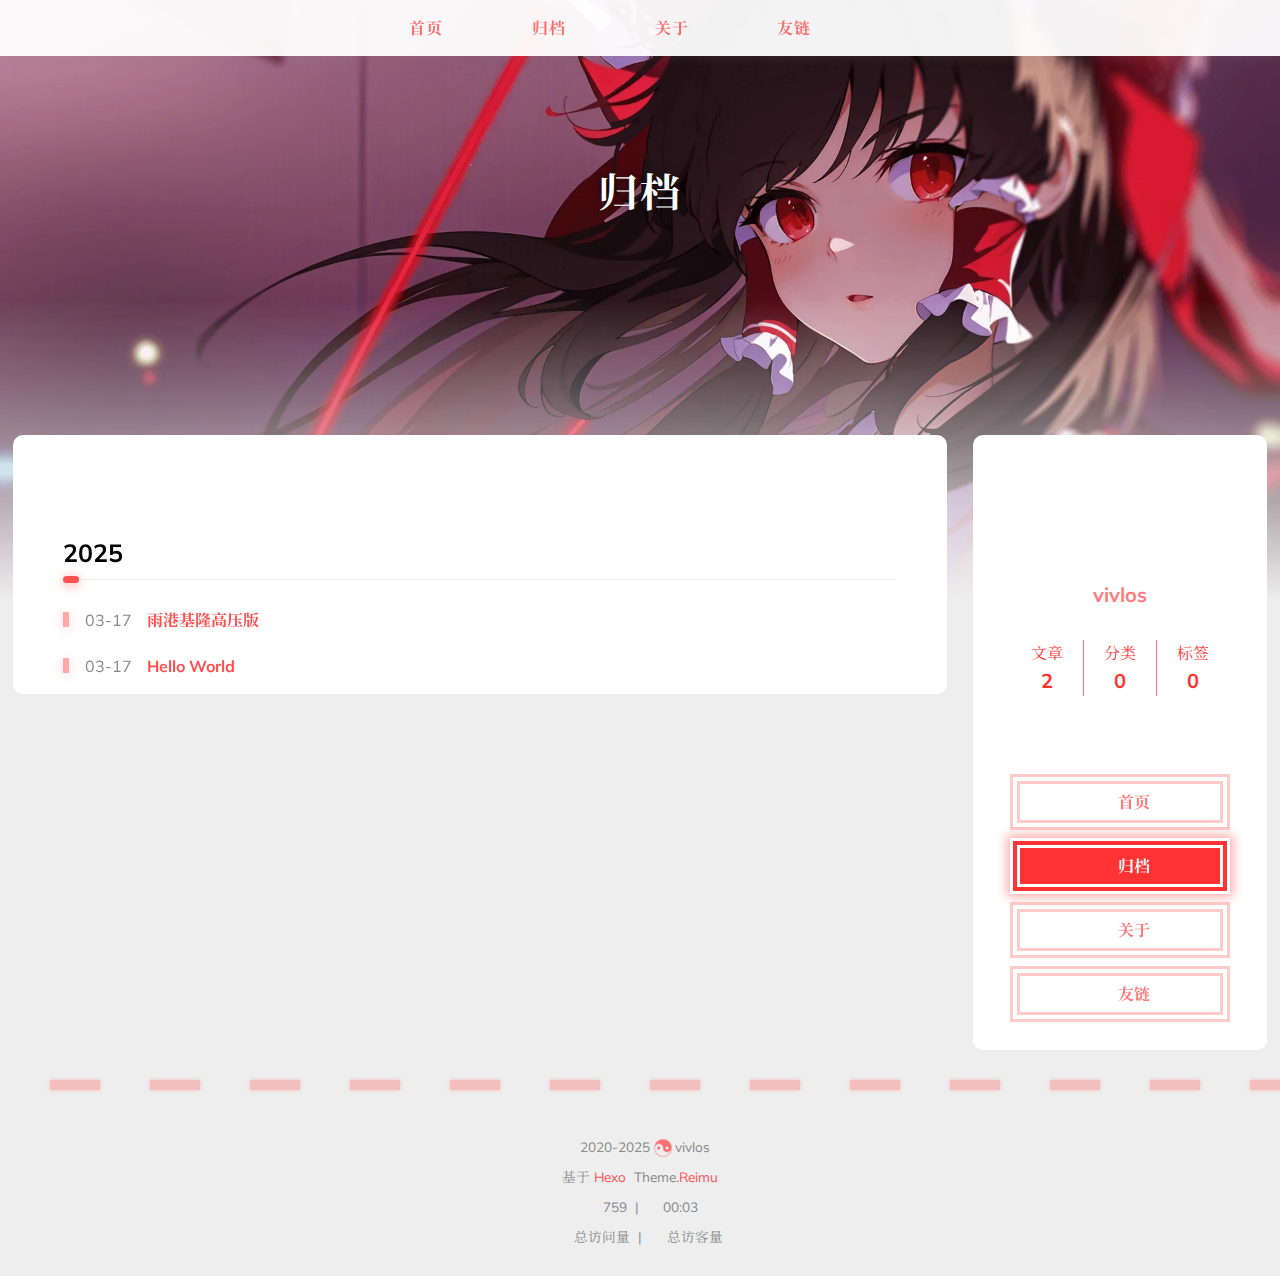
==== archives/index.html @ f1adc62b "Site updated: 2025-03-18 10:24:01" ====
<!DOCTYPE html>
  <html lang="zh-CN"  
    
      data-theme-mode="auto"
    
  >
  <head>
  
  <meta charset="utf-8">
  

  

  

  <script>window.REIMU_CONFIG = {};window.REIMU_CONFIG.icon_font = '4552607_0khxww3tj3q9';window.REIMU_CONFIG.clipboard_tips = {"success":"复制成功(*^▽^*)","fail":"复制失败 (ﾟ⊿ﾟ)ﾂ","copyright":{"enable":false,"count":50,"content":"本文版权：本博客所有文章除特别声明外，均采用 BY-NC-SA 许可协议。转载请注明出处！"}};window.REIMU_CONFIG.code_block = {"expand":true};window.REIMU_CONFIG.base = 'http://example.com';</script>
  
  <title>
    归档 |
    
    Hexo
  </title>
  <meta name="viewport" content="width=device-width, initial-scale=1, shrink-to-fit=no">
  <link rel="preconnect" href="https://fonts.gstatic.com/" crossorigin><link rel="preload" as="style" href="https://fonts.googleapis.com/css?family=Mulish:400,400italic,700,700italic%7CNoto%20Serif%20SC:400,400italic,700,700italic&display=swap"><link rel="stylesheet" href="https://fonts.googleapis.com/css?family=Mulish:400,400italic,700,700italic%7CNoto%20Serif%20SC:400,400italic,700,700italic&display=swap" media="print" onload="this.media&#x3D;&#39;all&#39;">
  
    <link rel="preload" href="//at.alicdn.com/t/c/font_4552607_0khxww3tj3q9.woff2" as="font" type="font/woff2" crossorigin="anonymous">
  
  
    
<link rel="stylesheet" href="/css/loader.css">

  
  
    <meta property="og:type" content="website">
<meta property="og:title" content="Hexo">
<meta property="og:url" content="http://example.com/archives/index.html">
<meta property="og:site_name" content="Hexo">
<meta property="og:locale" content="zh_CN">
<meta property="og:image" content="http://example.com/images/banner.webp">
<meta property="article:author" content="vivlos">
<meta name="twitter:card" content="summary">
<meta name="twitter:image" content="http://example.com/images/banner.webp">
  
  
    <link rel="alternate" href="/atom.xml" title="Hexo" type="application/atom+xml">
  
  
    <link rel="shortcut icon" href="/images/favicon.ico">
  
  
<link rel="stylesheet" href="/css/style.css">

  <link rel="preload" href="https://npm.webcache.cn/photoswipe@5.4.4/dist/photoswipe.css" as="style" onload="this.onload=null;this.rel='stylesheet'">
  
  
  
  
    
<script src="https://npm.webcache.cn/pace-js@1.2.4/pace.min.js" integrity="sha384-k6YtvFUEIuEFBdrLKJ3YAUbBki333tj1CSUisai5Cswsg9wcLNaPzsTHDswp4Az8" crossorigin="anonymous"></script>

  
  
    
<link rel="stylesheet" href="https://npm.webcache.cn/@reimujs/aos@0.1.0/dist/aos.css">

  
  
  
<meta name="generator" content="Hexo 7.3.0"></head>

  <body>
    
    
  <div id='loader'>
    <div class="loading-left-bg loading-bg"></div>
    <div class="loading-right-bg loading-bg"></div>
    <div class="spinner-box">
      <div class="loading-taichi">
        
          <svg width="150" height="150" viewBox="0 0 1024 1024" class="icon" version="1.1" xmlns="https://www.w3.org/2000/svg" shape-rendering="geometricPrecision">
            <path d="M303.5 432A80 80 0 0 1 291.5 592A80 80 0 0 1 303.5 432z" fill="var(--red-1, #ff5252)" />
            <path d="M512 65A447 447 0 0 1 512 959L512 929A417 417 0 0 0 512 95A417 417 0 0 0 512 929L512 959A447 447 0 0 1 512 65z 
           M512 95A417 417 0 0 1 929 512A208.5 208.5 0 0 1 720.5 720.5L720.5 592A80 80 0 0 0 720.5 432A80 80 0 0 0 720.5 592L720.5 720.5A208.5 208.5 0 0 1 512 512A208.5 208.5 0 0 0 303.5 303.5A208.5 208.5 0 0 0 95 512A417 417 0 0 1 512 95z" fill="var(--red-1, #ff5252)" />
          </svg>
        
      </div>
      <div class="loading-word">少女祈祷中...</div>
    </div>
  </div>
  </div>
  <script>
    var time = null;
    var startLoading = () => {
      time = Date.now();
      document.getElementById('loader').classList.remove("loading");
    }
    var endLoading = () => {
      if (!time) {
        document.body.style.overflow = 'auto';
        document.getElementById('loader').classList.add("loading");
      } else {
        if (Date.now() - time > 500) {
          time = null;
          document.body.style.overflow = 'auto';
          document.getElementById('loader').classList.add("loading");
        } else {
          setTimeout(endLoading, 500 - (Date.now() - time));
          time = null;
        }
      }
    }
    window.addEventListener('DOMContentLoaded', endLoading);
    document.getElementById('loader').addEventListener('click', endLoading);
  </script>

<div id="copy-tooltip" style="pointer-events: none; opacity: 0; transition: all 0.2s ease; position: fixed;top: 50%;left: 50%;z-index: 999;transform: translate(-50%, -50%);color: white;background: rgba(0, 0, 0, 0.5);padding: 10px 15px;border-radius: 10px;">
</div>


    <div id="container">
      <div id="wrap">
        <div id="header-nav">
  <nav id="main-nav">
    
      
        <span class="main-nav-link-wrap">
          <div class="main-nav-icon icon rotate">
            &#xe62b;
          </div>
          <a class="main-nav-link" href="/">首页</a>
        </span>
      
        <span class="main-nav-link-wrap">
          <div class="main-nav-icon icon rotate">
            &#xe62b;
          </div>
          <a class="main-nav-link" href="/archives">归档</a>
        </span>
      
        <span class="main-nav-link-wrap">
          <div class="main-nav-icon icon rotate">
            &#xe62b;
          </div>
          <a class="main-nav-link" href="/about">关于</a>
        </span>
      
        <span class="main-nav-link-wrap">
          <div class="main-nav-icon icon rotate">
            &#xe62b;
          </div>
          <a class="main-nav-link" href="/friend">友链</a>
        </span>
      
    
    <a id="main-nav-toggle" class="nav-icon"></a>
  </nav>
  <nav id="sub-nav">
    
      <a id="nav-rss-link" class="nav-icon" href="/atom.xml" title="RSS 订阅" target="_blank"></a>
    
    
    
  </nav>
  
</div>
<header id="header">
  
    
      <picture>
        
      </picture>
      
        <img fetchpriority="high" src="/images/banner.webp" alt="">
      
    
  
  <div id="header-outer">
    <div id="header-title">
      
        
        
          <a href="/" id="logo">
            <h1 data-aos="slide-up">归档</h1>
          </a>
        
      
      
        
        <h2 id="subtitle-wrap" data-aos="slide-down">
          
        </h2>
      
    </div>
  </div>
</header>

        <div id="content"  class="sidebar-right" >
          <aside id="sidebar">
  
  
  
  <div class="sidebar-wrapper ">
    <div class="sidebar-wrap" data-aos="fade-up">
      
        <div class="sidebar-author">
  <img data-src="/avatar/avatar.webp" data-sizes="auto" alt="vivlos" class="lazyload">
  <div class="sidebar-author-name">vivlos</div>
  <div class="sidebar-description"></div>
</div>
<div class="sidebar-state">
  <div class="sidebar-state-article">
    <div>文章</div>
    <div class="sidebar-state-number">2</div>
  </div>
  <div class="sidebar-state-category">
    <div>分类</div>
    <div class="sidebar-state-number">0</div>
  </div>
  <div class="sidebar-state-tag">
    <div>标签</div>
    <div class="sidebar-state-number">0</div>
  </div>
</div>
<div class="sidebar-social">
  
    <div class="icon-github sidebar-social-icon">
      <a href=https://github.com/skaaadiii itemprop="url" target="_blank" aria-label="github" rel="noopener external nofollow noreferrer"></a>
    </div>
  
    <div class="icon-twitter sidebar-social-icon">
      <a href=https://twitter.com/SAT855883087 itemprop="url" target="_blank" aria-label="twitter" rel="noopener external nofollow noreferrer"></a>
    </div>
  
    <div class="icon-bilibili sidebar-social-icon">
      <a href=https://space.bilibili.com/35615939 itemprop="url" target="_blank" aria-label="bilibili" rel="noopener external nofollow noreferrer"></a>
    </div>
  
</div>
<div class="sidebar-menu">
  
    
      <div class="sidebar-menu-link-wrap">
        <a class="sidebar-menu-link-dummy" href="/" aria-label="首页"></a>
        <div class="sidebar-menu-icon icon rotate">
          &#xe62b;
        </div>
        <div class="sidebar-menu-link">首页</div>
      </div>
    
      <div class="sidebar-menu-link-wrap">
        <a class="sidebar-menu-link-dummy" href="/archives" aria-label="归档"></a>
        <div class="sidebar-menu-icon icon rotate">
          &#xe62b;
        </div>
        <div class="sidebar-menu-link">归档</div>
      </div>
    
      <div class="sidebar-menu-link-wrap">
        <a class="sidebar-menu-link-dummy" href="/about" aria-label="关于"></a>
        <div class="sidebar-menu-icon icon rotate">
          &#xe62b;
        </div>
        <div class="sidebar-menu-link">关于</div>
      </div>
    
      <div class="sidebar-menu-link-wrap">
        <a class="sidebar-menu-link-dummy" href="/friend" aria-label="友链"></a>
        <div class="sidebar-menu-icon icon rotate">
          &#xe62b;
        </div>
        <div class="sidebar-menu-link">友链</div>
      </div>
    
  
</div>

      
      
    </div>
  </div>

  <div class="sidebar-widget">
  
  </div>
  
</aside>

          <section id="main">
<div class="archives-outer-wrap" data-aos="fade-up">
  
    <div class="tag-wrap">
  
</div>
<div class="category-wrap">
  
</div>
  
  
    
    
    
      
      
        
        
        <section class="archives-wrap" data-aos="fade-up">
          <div class="archive-year-wrap">
            <a href="/archives/2025" class="archive-year">2025</a>
          </div>
          <ul>
            
            <li class="archive-article">
  <div class="archive-article-date-wrap">
    <span>
      <time class="dt-published" datetime="2025-03-17T09:18:27.000Z" itemprop="datePublished">03-17</time>
    </span>
  </div>
  
    <a class="archive-article-title" href="/2025/03/17/%E9%9B%A8%E6%B8%AF%E5%9F%BA%E9%9A%86%E9%AB%98%E5%8E%8B%E7%89%88/">雨港基隆高压版</a>
  
</li>

            
      
      
            <li class="archive-article">
  <div class="archive-article-date-wrap">
    <span>
      <time class="dt-published" datetime="2025-03-17T08:36:31.960Z" itemprop="datePublished">03-17</time>
    </span>
  </div>
  
    <a class="archive-article-title" href="/2025/03/17/hello-world/">Hello World</a>
  
</li>

            
            
          </ul>
        </section>
    
  
  </div>



</section>
        </div>
        
        
        <footer id="footer">
  <div style="width: 100%; overflow: hidden">
    <div class="footer-line"></div>
  </div>
  <div id="footer-info">
    
    <div>
      <span class="icon-copyright"></span>
      2020-2025
      <span class="footer-info-sep rotate"></span>
      vivlos
    </div>
    
      <div>
        基于&nbsp;<a href="https://hexo.io/" rel="noopener external nofollow noreferrer" target="_blank">Hexo</a>&nbsp;
        Theme.<a href="https://github.com/D-Sketon/hexo-theme-reimu" rel="noopener external nofollow noreferrer" target="_blank">Reimu</a>
      </div>
    
    
      <div>
        <span class="icon-brush"></span>
        759
        &nbsp;|&nbsp;
        <span class="icon-coffee"></span>
        00:03
      </div>
    
    
    
    
      <div>
        <span class="icon-eye"></span>
        <span id="busuanzi_container_site_pv">总访问量&nbsp;<span id="busuanzi_value_site_pv"></span></span>
        &nbsp;|&nbsp;
        <span class="icon-user"></span>
        <span id="busuanzi_container_site_uv">总访客量&nbsp;<span id="busuanzi_value_site_uv"></span></span>
      </div>
    
  </div>
</footer>

        
          <div class="sidebar-top">
            <div class="sidebar-top-taichi rotate"></div>
            <div class="arrow-up"></div>
          </div>
        
        <div id="mask" class="hide"></div>
      </div>
      <nav id="mobile-nav">
  <div class="sidebar-wrap">
    
      <div class="sidebar-author">
  <img data-src="/avatar/avatar.webp" data-sizes="auto" alt="vivlos" class="lazyload">
  <div class="sidebar-author-name">vivlos</div>
  <div class="sidebar-description"></div>
</div>
<div class="sidebar-state">
  <div class="sidebar-state-article">
    <div>文章</div>
    <div class="sidebar-state-number">2</div>
  </div>
  <div class="sidebar-state-category">
    <div>分类</div>
    <div class="sidebar-state-number">0</div>
  </div>
  <div class="sidebar-state-tag">
    <div>标签</div>
    <div class="sidebar-state-number">0</div>
  </div>
</div>
<div class="sidebar-social">
  
    <div class="icon-github sidebar-social-icon">
      <a href=https://github.com/skaaadiii itemprop="url" target="_blank" aria-label="github" rel="noopener external nofollow noreferrer"></a>
    </div>
  
    <div class="icon-twitter sidebar-social-icon">
      <a href=https://twitter.com/SAT855883087 itemprop="url" target="_blank" aria-label="twitter" rel="noopener external nofollow noreferrer"></a>
    </div>
  
    <div class="icon-bilibili sidebar-social-icon">
      <a href=https://space.bilibili.com/35615939 itemprop="url" target="_blank" aria-label="bilibili" rel="noopener external nofollow noreferrer"></a>
    </div>
  
</div>
<div class="sidebar-menu">
  
    
      <div class="sidebar-menu-link-wrap">
        <a class="sidebar-menu-link-dummy" href="/" aria-label="首页"></a>
        <div class="sidebar-menu-icon icon rotate">
          &#xe62b;
        </div>
        <div class="sidebar-menu-link">首页</div>
      </div>
    
      <div class="sidebar-menu-link-wrap">
        <a class="sidebar-menu-link-dummy" href="/archives" aria-label="归档"></a>
        <div class="sidebar-menu-icon icon rotate">
          &#xe62b;
        </div>
        <div class="sidebar-menu-link">归档</div>
      </div>
    
      <div class="sidebar-menu-link-wrap">
        <a class="sidebar-menu-link-dummy" href="/about" aria-label="关于"></a>
        <div class="sidebar-menu-icon icon rotate">
          &#xe62b;
        </div>
        <div class="sidebar-menu-link">关于</div>
      </div>
    
      <div class="sidebar-menu-link-wrap">
        <a class="sidebar-menu-link-dummy" href="/friend" aria-label="友链"></a>
        <div class="sidebar-menu-icon icon rotate">
          &#xe62b;
        </div>
        <div class="sidebar-menu-link">友链</div>
      </div>
    
  
</div>

    
  </div>
  
</nav>

    </div>
    
    
<script src="https://npm.webcache.cn/lazysizes@5.3.2/lazysizes.min.js" integrity="sha384-3gT&#x2F;vsepWkfz&#x2F;ff7PpWNUeMzeWoH3cDhm&#x2F;A8jM7ouoAK0&#x2F;fP&#x2F;9bcHHR5kHq2nf+e" crossorigin="anonymous"></script>


<script src="https://npm.webcache.cn/clipboard@2.0.11/dist/clipboard.min.js" integrity="sha384-J08i8An&#x2F;QeARD9ExYpvphB8BsyOj3Gh2TSh1aLINKO3L0cMSH2dN3E22zFoXEi0Q" crossorigin="anonymous"></script>



<script src="/js/script.js"></script>



  
<script src="/js/aos.js"></script>

  <script>
    var aosInit = () => {
      AOS.init({
        duration: 1000,
        easing: "ease",
        once: true,
        offset: 50,
      });
    };
    if (document.readyState === 'loading') {
      document.addEventListener('DOMContentLoaded', aosInit);
    } else {
      aosInit();
    }
  </script>



<script src="/js/pjax_script.js" data-pjax></script>







  
<script src="https://npm.webcache.cn/mouse-firework@0.1.0/dist/index.umd.js" integrity="sha384-KM6i7tu43nYd6e0beIljxHMC5tZc58XBDu7pPA58w50h18Jsx7gLdimfS09RXlKv" crossorigin="anonymous"></script>

  <script>
    window.firework && window.firework(JSON.parse('{"excludeElements":["a","button"],"particles":[{"shape":"circle","move":["emit"],"easing":"easeOutExpo","colors":["#ff5252","#ff7c7c","#ffafaf","#ffd0d0"],"number":20,"duration":[1200,1800],"shapeOptions":{"radius":[16,32],"alpha":[0.3,0.5]}},{"shape":"circle","move":["diffuse"],"easing":"easeOutExpo","colors":["#ff0000"],"number":1,"duration":[1200,1800],"shapeOptions":{"radius":20,"alpha":[0.2,0.5],"lineWidth":6}}]}'))
  </script>










<div id="lazy-script">
  <div>
       
    
    
      
    
    
  </div>
</div>


  <script>
    console.log(String.raw`%c 
 ______     ______     __     __    __     __  __    
/\  == \   /\  ___\   /\ \   /\ "-./  \   /\ \/\ \   
\ \  __<   \ \  __\   \ \ \  \ \ \-./\ \  \ \ \_\ \  
 \ \_\ \_\  \ \_____\  \ \_\  \ \_\ \ \_\  \ \_____\ 
  \/_/ /_/   \/_____/   \/_/   \/_/  \/_/   \/_____/ 
                                                  
`,'color: #ff5252;')
    console.log('%c Theme.Reimu v' + '1.6.0' + ' %c https://github.com/D-Sketon/hexo-theme-reimu ', 'color: white; background: #ff5252; padding:5px 0;', 'padding:4px;border:1px solid #ff5252;')
  </script>
  



  
<script src="https://npm.webcache.cn/busuanzi@2.3.0/bsz.pure.mini.js" integrity="sha384-0M75wtSkhjIInv4coYlaJU83+OypaRCIq2SukQVQX04eGTCBXJDuWAbJet56id+S" crossorigin="anonymous" async></script>




<script>
  if ('serviceWorker' in navigator) {
    navigator.serviceWorker.getRegistrations().then((registrations) => {
      for (let registration of registrations) {
        registration.unregister();
      }
    });
  }
</script>









    
  </body>
  </html>
---- css/loader.css ----
[data-theme="dark"] #loader .loading-bg {
  background-color: rgba(37,37,37,0.9);
}
[data-theme="dark"] #loader .spinner-box .loading-word {
  color: var(--red-1, #ff5252);
}
#loader .loading-bg {
  position: fixed;
  z-index: 1000;
  width: 50%;
  height: 100%;
  background-color: rgba(255,255,255,0.9);
  transition: 0.8s;
}
#loader .loading-right-bg {
  right: 0;
}
#loader .spinner-box {
  position: fixed;
  z-index: 1001;
  display: flex;
  justify-content: center;
  align-items: center;
  width: 100%;
  height: 100vh;
  opacity: 1;
  transition: 0.5s;
}
#loader .spinner-box .loading-taichi {
  opacity: 0.8;
  animation: rotate-all 2s linear infinite;
}
#loader .spinner-box .loading-word {
  position: absolute;
  color: var(--red-1, #ff5252);
  top: calc(50% + 110px);
  left: 50%;
  transform: translate(-50%, -50%);
  font: 700 1.2rem Mulish, 'Noto Serif SC', 'Noto Serif JP', -apple-system, 'PingFang SC', 'Microsoft YaHei', sans-serif;
}
#loader.loading .loading-left-bg {
  transform: translate(-100%, 0);
}
#loader.loading .loading-right-bg {
  transform: translate(100%, 0);
}
#loader.loading .spinner-box {
  opacity: 0;
  visibility: hidden;
}
@keyframes rotate-all {
  100% {
    transform: rotate(360deg);
  }
}
---- css/style.css ----
:root {
  --red-0: #f00;
  --red-1: #ff5252;
  --red-2: #ff7c7c;
  --red-3: #ffafaf;
  --red-4: #ffd0d0;
  --red-5: #ffecec;
  --red-5-5: #fff3f3;
  --red-6: #fff7f7;
  --grey-9: #888;
  --grey-7: var(--color-default);
  --color-archive-year: #000;
  --color-default: #555;
  --color-border: var(--red-3);
  --color-link: var(--red-1);
  --color-background: #eee;
  --color-code-background: #f8f8f8;
  --color-header-background: rgba(255,255,255,0.9);
  --color-footer-background: #fff;
  --color-mobile-nav-background: #fff;
  --color-wrap: #fff;
  --color-sticky: #fff;
  --color-h2-border: #eee;
  --color-meta-shadow: var(--red-6);
  --color-hover-shadow: rgba(120,120,120,0.15);
  --color-h2-after: var(--red-1);
  --color-red-6-shadow: rgba(255,78,78,0.6);
  --color-red-3-shadow: rgba(255,78,78,0.3);
  --highlight-nav: #e6e6e6;
  --highlight-scrollbar: #d6d6d6;
  --highlight-background: #f7f7f7;
  --highlight-current-line: #dadada;
  --highlight-selection: #e9e9e9;
  --highlight-foreground: #4d4d4d;
  --highlight-comment: #7d7d7d;
  --highlight-red: #c8362b;
  --highlight-orange: #b66014;
  --highlight-yellow: #cb911d;
  --highlight-green: #2ea52e;
  --highlight-aqua: #479d9d;
  --highlight-blue: #1973b8;
  --highlight-purple: #7135ac;
  --cursor-default: url("../images/cursor/reimu-cursor-default.png"), auto;
  --cursor-pointer: url("../images/cursor/reimu-cursor-pointer.png"), pointer;
  --cursor-text: url("../images/cursor/reimu-cursor-text.png"), text;
  --footer-icon: url("../images/taichi.png");
  --sponsor-icon: url("../images/taichi.png");
  --top-icon: url("../images/taichi.png");
}
[data-theme="dark"]:root {
  --red-0: var(--red-1);
  --red-4: rgba(255,208,208,0.5);
  --red-5: rgba(255,228,228,0.15);
  --red-5-5: rgba(255,236,236,0.05);
  --red-6: rgba(255,243,243,0.2);
  --color-archive-year: #999;
  --color-default: #999;
  --color-border: var(--red-5);
  --color-background: #21252b;
  --color-code-background: rgba(232,232,232,0.1);
  --color-header-background: #222;
  --color-footer-background: #21252b;
  --color-mobile-nav-background: #21252b;
  --color-wrap: #272b30;
  --color-h2-border: #47474a;
  --color-meta-shadow: rgba(0,0,0,0.2);
  --color-hover-shadow: rgba(0,0,0,0.2);
  --highlight-nav: #2e353f;
  --highlight-scrollbar: #454d59;
  --highlight-background: #22272e;
  --highlight-current-line: #393939;
  --highlight-selection: #515151;
  --highlight-foreground: #ccc;
  --highlight-comment: #999;
  --highlight-red: #f47067;
  --highlight-orange: #f69d50;
  --highlight-yellow: #fc6;
  --highlight-green: #9c9;
  --highlight-aqua: #6cc;
  --highlight-blue: #54b6ff;
  --highlight-purple: #dcbdfb;
}
[data-theme="dark"]:root img {
  filter: brightness(70%);
}
[data-theme="dark"]:root .pswp__img {
  opacity: 1;
  filter: none;
  animation: none;
}
[data-theme="dark"]:root img.lazyloaded {
  opacity: 1;
  animation: blur-darken 0.8s ease-in-out forwards;
}
body [data-aos='fade-up'] {
  transform: translate3d(0, 30px, 0);
}
body [data-aos='zoom-in'] {
  transform: scale(0.8);
}
[data-aos^=fade],
[data-aos^=zoom] {
  transition-property: all !important;
}
@keyframes blur {
  0% {
    filter: blur(10px);
  }
  to {
    filter: blur(0);
  }
}
@keyframes blur-darken {
  0% {
    filter: blur(10px) brightness(70%);
  }
  to {
    filter: blur(0) brightness(70%);
  }
}
@keyframes rotate-all {
  100% {
    transform: rotate(360deg);
  }
}
@keyframes transform-all {
  100% {
    transform: translateX(-100px);
  }
}
.article-entry h1 {
  font-size: 2em;
}
.article-entry h2 {
  font-size: 1.5em;
  position: relative;
}
.article-entry h2:before {
  content: "";
  position: absolute;
  width: 100%;
  border-bottom: 1px solid var(--color-h2-border);
  bottom: -15px;
  box-sizing: unset;
  transition: 1s;
}
.article-entry h2:after {
  content: "";
  position: absolute;
  background: var(--color-h2-after);
  width: 1em;
  height: 7px;
  bottom: -18px;
  left: 0;
  border-radius: 10px;
  box-shadow: 0 2px 12px var(--color-red-6-shadow);
  transition: 0.3s;
}
.article-entry h2:hover:after {
  width: 3em;
}
.article-entry h3 {
  font-size: 1.3em;
}
.article-entry h4 {
  font-size: 1.2em;
}
.article-entry h5 {
  font-size: 1em;
}
.article-entry h6 {
  font-size: 1em;
  color: var(--grey-9);
}
.article-entry hr {
  margin: 10px 0;
  opacity: 0.3;
  height: 4px;
  background-image: linear-gradient(to right, var(--red-0) 50%, transparent 0%);
  background-size: 50px 4px;
  background-repeat: repeat-x;
  border: none;
  filter: drop-shadow(0px 0px 2px var(--red-1));
  transition: opacity 0.3s;
}
.article-entry hr:hover {
  opacity: 0.5;
}
.article-entry strong {
  font-weight: bold;
}
.article-entry em,
.article-entry cite {
  font-style: italic;
}
.article-entry sup,
.article-entry sub {
  font-size: 0.75em;
  line-height: 0;
  position: relative;
  vertical-align: baseline;
}
.article-entry sup {
  top: -0.5em;
}
.article-entry sub {
  bottom: -0.2em;
}
.article-entry small {
  font-size: 0.85em;
}
.article-entry acronym,
.article-entry abbr {
  text-decoration: none;
  border-bottom: 1px dotted;
}
.article-entry ul,
.article-entry ol,
.article-entry dl {
  margin: 0 20px;
  line-height: 1.8em;
}
.article-entry ul ul,
.article-entry ol ul,
.article-entry ul ol,
.article-entry ol ol {
  margin-top: 0;
  margin-bottom: 0;
}
.article-entry ul {
  list-style: disc;
}
.article-entry ol {
  list-style: decimal;
}
.article-entry dt {
  font-weight: bold;
}
@font-face {
  font-family: "iconfont";
  src: url("//at.alicdn.com/t/c/font_4552607_0khxww3tj3q9.woff2") format('woff2');
  font-display: swap;
}
.tag-wrap .archives-tag-list-link:before {
  font-family: "iconfont";
  content: "\e622";
}
.category-wrap .archives-category-list-link:before {
  font-family: "iconfont";
  content: "\e604";
}
.article-date-link:before {
  font-family: "iconfont";
  content: "\e606";
}
.article-category-link:before {
  font-family: "iconfont";
  content: "\e604";
}
.article-tag-list-link:before {
  font-family: "iconfont";
  content: "\e622";
}
.article-comment-link:before {
  font-family: "iconfont";
  content: "\e608";
}
.icon-copyright:before {
  font-family: "iconfont";
  content: "\e60a";
}
.icon-brush:before {
  font-family: "iconfont";
  content: "\e618";
}
.icon-coffee:before {
  font-family: "iconfont";
  content: "\e607";
}
.icon-eye:before {
  font-family: "iconfont";
  content: "\e60f";
}
.icon-user:before {
  font-family: "iconfont";
  content: "\e628";
}
#main-nav-toggle:before {
  font-family: "iconfont";
  content: "\e62f";
}
#nav-rss-link:before {
  font-family: "iconfont";
  content: "\e61f";
}
#nav-search-btn:before {
  font-family: "iconfont";
  content: "\e631";
}
#nav-sun-btn:before {
  font-family: "iconfont";
  content: "\e621";
}
#nav-moon-btn:before {
  font-family: "iconfont";
  content: "\e617";
}
#nav-circle-half-stroke-btn:before {
  font-family: "iconfont";
  content: "\e641";
}
#nav-language-btn:before {
  font-family: "iconfont";
  content: "\e642";
}
.icon-copy:before {
  font-family: "iconfont";
  content: "\e60c";
}
.icon-chevron-down:before {
  font-family: "iconfont";
  content: "\e609";
}
.icon-check:before {
  font-family: "iconfont";
  content: "\e636";
}
.icon-times:before {
  font-family: "iconfont";
  content: "\e637";
}
.icon-calendar:before {
  font-family: "iconfont";
  content: "\e605";
}
.icon-pencil:before {
  font-family: "iconfont";
  content: "\e61b";
}
.icon-clock:before {
  font-family: "iconfont";
  content: "\e613";
}
.post-sticky:before {
  font-family: "iconfont";
  content: "\e627";
}
.reimu-popup .popup-btn-close:before {
  font-family: "iconfont";
  content: "\e626";
}
.reimu-search-input-icon:before {
  font-family: "iconfont";
  content: "\e631";
}
.ais-pagination--item__previous a:before {
  font-family: "iconfont";
  content: "\e601";
}
.ais-pagination--item__next a:before {
  font-family: "iconfont";
  content: "\e630";
}
.icon-github:before {
  content: "\e619";
}
.icon-twitter:before {
  content: "\e62a";
}
.icon-bilibili:before {
  content: "\e603";
}
.sidebar-btn-wrapper .sidebar-toc-btn:before {
  font-family: "iconfont";
  content: "\e633";
}
.sidebar-btn-wrapper .sidebar-common-btn:before {
  font-family: "iconfont";
  content: "\e632";
}
.sidebar-top .arrow-up:before {
  font-family: "iconfont";
  content: "\e634";
}
.icon-link:before {
  font-family: "iconfont";
  content: "\e639";
}
.icon-globe:before {
  font-family: "iconfont";
  content: "\e638";
}
.icon-creative-commons:before {
  font-family: "iconfont";
  content: "\e63a";
}
.icon-taichi:before {
  font-family: "iconfont";
  content: "\e62b";
}
.icon-image:before {
  font-family: "iconfont";
  content: "\e63f";
}
.icon {
  font-family: "iconfont";
}
html,
body,
div,
span,
applet,
object,
iframe,
h1,
h2,
h3,
h4,
h5,
h6,
p,
blockquote,
pre,
a,
abbr,
acronym,
address,
big,
cite,
code,
del,
dfn,
em,
img,
ins,
kbd,
q,
s,
samp,
small,
strike,
strong,
sub,
sup,
tt,
var,
dl,
dt,
dd,
ol,
ul,
li,
fieldset,
form,
label,
legend,
table,
caption,
tbody,
tfoot,
thead,
tr,
th,
td {
  margin: 0;
  padding: 0;
  border: 0;
  outline: 0;
  font-weight: inherit;
  font-style: inherit;
  font-family: inherit;
  font-size: 100%;
  vertical-align: baseline;
}
body {
  line-height: 1;
  color: #000;
  background: #fff;
}
ol,
ul {
  list-style: none;
}
table {
  border-collapse: separate;
  border-spacing: 0;
  vertical-align: middle;
}
caption,
th,
td {
  text-align: left;
  font-weight: normal;
  vertical-align: middle;
}
a img {
  border: none;
}
h1,
h2,
h3,
h4,
h5,
h6 {
  font-family: 'Mulish','Noto Serif SC', '-apple-system','PingFang SC','Microsoft YaHei','sans-serif';
  font-weight: 700;
}
input,
button {
  margin: 0;
  padding: 0;
}
input::-moz-focus-inner,
button::-moz-focus-inner {
  border: 0;
  padding: 0;
}
html,
body,
#container {
  height: 100%;
  scroll-behavior: smooth;
  cursor: var(--cursor-default);
}
body {
  width: 100%;
  background: var(--color-background);
  -webkit-text-size-adjust: 100%;
  -webkit-font-smoothing: antialiased;
  text-size-adjust: 100%;
  font-family: 'Mulish','Noto Serif SC', '-apple-system','PingFang SC','Microsoft YaHei','sans-serif';
  transition: background 1s;
}
body ::selection {
  background: var(--red-1);
  color: #fff;
}
a {
  cursor: var(--cursor-pointer) !important;
}
.site-search input {
  cursor: var(--cursor-text) !important;
}
#main span,
#main p,
#main code,
#main kbd,
#main input,
#main textarea {
  cursor: var(--cursor-text) !important;
}
#main nav span {
  cursor: var(--cursor-default) !important;
}
#container {
  position: relative;
}
.mobile-nav-on {
  overflow: hidden !important;
}
#wrap {
  position: absolute;
  z-index: 1;
  top: 0;
  left: 0;
  height: 100%;
  width: 100%;
  transition: 1s;
  background: var(--color-background);
}
#main {
  flex: 1;
  padding: 0 10px;
  max-width: 100%;
  box-sizing: border-box;
}
@media screen and (max-width: 959px) {
  #main {
    min-width: 100%;
  }
}
#content {
  position: relative;
  display: flex;
  padding-top: 5px;
  align-items: stretch;
  max-width: 1350px;
  margin: 0 auto;
  overflow: visible;
}
@media screen and (min-width: 960px) {
  .sidebar-left #main,
  .sidebar-right #main {
    padding: 0;
    width: 73%;
    margin: 0 1%;
  }
}
#content.sidebar-right {
  flex-direction: row-reverse;
}
#mask {
  z-index: 1000;
  position: fixed;
  top: 0;
  left: 0;
  width: 100%;
  height: 100%;
  background: rgba(0,0,0,0.3);
  backdrop-filter: blur(3px);
  -webkit-backdrop-filter: blur(3px);
  opacity: 1;
  transition: 0.3s;
}
#mask.hide {
  opacity: 0;
  visibility: hidden;
}
#header {
  min-height: 400px;
  height: 35vh;
  position: relative;
}
#header img {
  position: absolute;
  top: 0;
  left: 0;
  width: 100%;
  height: 150%;
  z-index: -2;
  user-select: none;
  display: block;
  object-fit: cover;
  transition: 0.3s;
  -webkit-mask: linear-gradient(to top, transparent, #fff 50%);
  mask: linear-gradient(to top, transparent, #fff 50%);
}
@media screen and (max-width: 959px) {
  #header img {
    height: 120%;
  }
}
@media screen and (max-width: 767px) {
  #header img {
    height: 100%;
  }
}
#header-outer {
  height: 100%;
  position: relative;
  max-width: 100%;
}
[data-theme="dark"] #header-nav:hover {
  background: var(--color-header-background);
}
#header-nav {
  position: fixed;
  top: 0;
  left: 0;
  right: 0;
  display: flex;
  justify-content: center;
  background: var(--color-header-background);
  box-shadow: 0 0 10px 3px var(--color-hover-shadow);
  transition: background 1s, top 0.3s;
  z-index: 200;
}
#header-nav:hover {
  background: rgba(255,255,255,0.95);
}
#header-nav.header-nav-hidden {
  top: -80px;
}
#header-title {
  font-family: 'Mulish','Noto Serif SC', '-apple-system','PingFang SC','Microsoft YaHei','sans-serif';
  font-weight: 700;
  text-align: center;
  position: absolute;
  top: 50%;
  margin: -20px 2.5% 0;
  width: 95%;
}
#logo,
#subtitle {
  text-decoration: none;
  color: #fff;
}
#logo {
  font-size: 40px;
  font-weight: 700;
  letter-spacing: 2px;
  display: inline-block;
  transform: translateY(-20%);
  text-shadow: 0 0 0.5rem rgba(0,0,0,0.7);
}
@media screen and (max-width: 959px) {
  #logo {
    font-size: 35px;
  }
}
@media screen and (min-width: 480px) and (max-width: 767px) {
  #logo {
    font-size: 30px;
  }
}
@media screen and (max-width: 479px) {
  #logo {
    font-size: 30px;
  }
}
#subtitle {
  font-size: 18px;
  font-weight: 400;
  letter-spacing: 1px;
  text-shadow: 0 0 5px rgba(0,0,0,0.7);
}
@media screen and (max-width: 959px) {
  #subtitle {
    font-size: 15px;
  }
}
@media screen and (min-width: 480px) and (max-width: 767px) {
  #subtitle {
    font-size: 14px;
  }
}
@media screen and (max-width: 479px) {
  #subtitle {
    font-size: 13px;
  }
}
#subtitle-wrap {
  margin-top: 18px;
}
#main-nav {
  display: flex;
  align-items: center;
}
.nav-icon,
.main-nav-link-wrap,
.main-nav-link,
.main-nav-icon {
  color: var(--red-0);
  opacity: 0.8;
  text-decoration: none;
  transition: 0.2s;
  padding: 20px 15px;
}
.main-nav-link-wrap {
  padding: 0 15px;
  display: flex;
  transition: 0.3s;
}
.main-nav-link-wrap:hover {
  opacity: 1;
}
@media screen and (max-width: 959px) {
  .main-nav-link-wrap {
    padding: 0 10px;
  }
}
@media screen and (max-width: 767px) {
  .main-nav-link-wrap {
    padding: 0 4px;
  }
}
.nav-icon {
  text-align: center;
  font-size: 14px;
  width: 14px;
  height: 14px;
  will-change: transform;
}
.nav-icon:hover {
  opacity: 1;
  transform: scale(1.1);
}
[data-theme="dark"] .main-nav-link,
[data-theme="dark"] .nav-icon,
[data-theme="dark"] .main-nav-link-wrap {
  color: var(--red-2);
}
@media screen and (max-width: 767px) {
  .main-nav-link-wrap {
    display: none;
  }
}
.main-nav-link-wrap:hover .main-nav-icon:before {
  transform: rotate(90deg) scale(1.1);
}
.main-nav-link-wrap:hover .main-nav-icon {
  transform: scale(1.1);
}
.main-nav-link-wrap:hover .main-nav-icon.rotate {
  transform: rotate(90deg) scale(1.1);
}
.main-nav-link {
  letter-spacing: 1px;
  font-weight: 700;
  opacity: 0.7;
}
.main-nav-icon {
  cursor: var(--cursor-pointer);
  padding: 15px 5px;
  display: flex;
  align-items: center;
  font-size: 24px;
  font-weight: 400;
  transition: transform 0.3s;
  will-change: transform;
}
.main-nav-icon.rotate {
  transform: rotate(90deg);
}
.main-nav-icon:before {
  font-size: 24px;
  font-weight: 400;
  transform: rotate(90deg);
  transition: transform 0.3s;
  will-change: transform;
}
#main-nav-toggle {
  display: none;
}
@media screen and (max-width: 767px) {
  #main-nav-toggle {
    display: block;
  }
}
#sub-nav,
#i18n-nav {
  display: flex;
  align-items: center;
}
#nav-sun-btn:before,
#nav-moon-btn:before,
#nav-circle-half-stroke-btn:before {
  font-weight: 700;
}
#i18n-nav {
  margin-left: 8px;
}
.custom-dropdown {
  position: relative;
}
.select-selected {
  padding: 14px;
  color: var(--red-2);
  cursor: pointer;
  font-size: 14px;
  display: flex;
  align-items: center;
  justify-content: space-between;
}
.select-items {
  position: absolute;
  top: 100%;
  left: 0;
  right: 0;
  border-radius: 5px;
  background-color: var(--color-wrap);
  margin-top: 5px;
  display: none;
  z-index: 1;
  font-size: 14px;
  overflow: hidden;
  box-shadow: 0 0 10px 3px var(--color-hover-shadow);
}
.select-items li {
  list-style: none;
  padding: 10px;
  cursor: pointer;
  color: var(--red-2);
  transition: 1s;
}
.select-items li:hover {
  color: #fff;
  background: var(--red-1);
}
.select-items.show {
  display: block;
}
.select-items li.selected {
  background: var(--red-1);
  color: #fff;
}
.hr-line {
  margin: 10px 35px;
  opacity: 0.3;
  height: 4px;
  background-image: linear-gradient(to right, var(--red-0) 50%, transparent 0%);
  background-size: 50px 4px;
  background-repeat: repeat-x;
  filter: drop-shadow(0px 0px 2px var(--red-1));
  transition: opacity 0.3s;
}
.hr-line:hover {
  opacity: 0.5;
}
.article-inner {
  background: var(--color-wrap);
  border-radius: 10px;
  display: flow-root;
  transition: 0.3s;
}
.article-meta {
  display: flex;
  flex-direction: column;
  padding: 20px 35px 0;
}
.article-date-link,
.article-category-link {
  text-decoration: none;
  text-transform: uppercase;
  font-size: 14px;
  color: var(--red-1);
  background: var(--red-5);
  border-radius: 10px;
  padding: 10px 18px;
  margin: 0 12px 1em 0;
  box-shadow: 0 0 5px 2px var(--color-meta-shadow);
  transition: 0.3s;
}
.article-date {
  display: flex;
}
.article-date-link:before {
  margin-right: 10px;
}
.article-category {
  display: flex;
  flex-wrap: wrap;
}
.article-category-link:before {
  font-weight: 700;
  margin-right: 10px;
}
.article-entry {
  color: var(--color-default);
  padding: 0 35px;
}
.article-entry:before,
.article-entry:after {
  content: "";
  display: table;
}
.article-entry:after {
  clear: both;
}
@media screen and (max-width: 767px) {
  .article-entry {
    padding: 0 20px;
  }
}
.article-entry p,
.article-entry table {
  line-height: 1.8em;
  margin: 1.2em 0;
}
.article-entry h1,
.article-entry h2,
.article-entry h3,
.article-entry h4,
.article-entry h5,
.article-entry h6 {
  font-weight: bold;
  line-height: 1.2em;
  margin: 1.2em 0 0.8em;
}
.article-entry h1:before,
.article-entry h2:before,
.article-entry h3:before,
.article-entry h4:before,
.article-entry h5:before,
.article-entry h6:before {
  font-family: "iconfont";
  font-weight: normal;
}
.article-entry h1 a,
.article-entry h2 a,
.article-entry h3 a,
.article-entry h4 a,
.article-entry h5 a,
.article-entry h6 a {
  font-family: "iconfont";
  opacity: 0.5;
  margin-right: 5px;
  transition: 0.3s;
}
.article-entry h1 a:hover,
.article-entry h2 a:hover,
.article-entry h3 a:hover,
.article-entry h4 a:hover,
.article-entry h5 a:hover,
.article-entry h6 a:hover {
  opacity: 0.8;
  text-decoration: none !important;
}
.article-entry h2 {
  margin-bottom: 40px;
}
.article-entry a {
  color: var(--color-link);
  text-decoration: none;
  word-break: break-word;
}
.article-entry a:hover {
  text-decoration: underline;
}
.article-entry ul,
.article-entry ol,
.article-entry dl {
  margin-top: 1.2em;
  margin-bottom: 1.2em;
}
.article-entry li:hover::marker {
  transition: color 0.2s;
  color: var(--red-1);
}
.article-entry img {
  opacity: 0;
  transition: 0.3s;
}
.article-entry img,
.article-entry video {
  max-width: 100%;
  height: auto;
  display: block;
  margin: auto;
}
.article-entry img.lazyloaded {
  opacity: 1;
  animation: blur 0.8s ease-in-out forwards;
}
.article-entry iframe {
  border: none;
}
.article-entry table {
  width: 100%;
  border-collapse: collapse;
  border-spacing: 0;
}
.article-entry th {
  font-weight: bold;
  border-bottom: 3px solid var(--color-border);
  padding-bottom: 0.5em;
}
.article-entry td {
  border-bottom: 1px solid var(--color-border);
  padding: 10px 0;
}
.article-entry blockquote {
  background: var(--red-5-5);
  border-left: 6px var(--red-4) solid;
  margin: 1.2em 0;
  border-radius: 10px;
  transition: 0.3s;
  padding: 1px 10px;
  box-shadow: 0 0 5px 2px var(--color-meta-shadow);
}
.article-entry blockquote:hover {
  box-shadow: 0 0 6px 4px var(--color-meta-shadow);
}
.article-entry blockquote footer {
  font-size: 14px;
  margin: 1.8em 0;
}
.article-entry blockquote footer cite:before {
  content: "—";
  padding: 0 0.5em;
}
.article-entry details {
  padding: 18px 12px;
  border-radius: 10px;
  background-color: var(--red-5-5);
  box-shadow: 0 0 5px 2px var(--color-meta-shadow);
  transition: 0.3s;
}
.article-entry details:hover {
  box-shadow: 0 0 6px 4px var(--color-meta-shadow);
}
.article-entry summary {
  font-size: 1.1em;
  font-weight: bold;
  cursor: pointer;
  padding: 8px;
  border: none;
  border-radius: 10px;
  transition: 0.3s;
}
.article-entry summary:hover {
  background-color: var(--red-5);
}
.article-entry details[open] summary {
  background-color: var(--red-5);
}
.article-entry details[open] summary:hover {
  background-color: var(--red-5);
}
.article-entry details p {
  margin: 20px 0 0;
  padding: 10px;
  background-color: var(--color-footer-background);
  border-radius: 10px;
  transition: 0.3s;
}
.article-entry .pullquote {
  text-align: left;
  width: 45%;
  margin: 0;
}
.article-entry .pullquote.left {
  margin-left: 0.5em;
  margin-right: 1em;
}
.article-entry .pullquote.right {
  margin-right: 0.5em;
  margin-left: 1em;
}
.article-entry .caption {
  color: var(--grey-9);
  display: block;
  font-size: 0.9em;
  margin-top: 0.5em;
  position: relative;
  text-align: center;
}
.article-entry .video-container {
  position: relative;
  padding-top: 56.25%;
  height: 0;
  overflow: hidden;
}
.article-entry .video-container iframe,
.article-entry .video-container object,
.article-entry .video-container embed {
  position: absolute;
  top: 0;
  left: 0;
  width: 100%;
  height: 100%;
  margin-top: 0;
}
.article-more-link a {
  display: inline-block;
  line-height: 1em;
  padding: 10px 18px;
  border-radius: 10px;
  background: var(--red-5);
  color: var(--red-1);
  text-decoration: none;
  box-shadow: 0 0 5px 2px var(--color-meta-shadow);
  transition: 0.3s;
}
.article-more-link a:hover {
  background: var(--color-link);
  color: #fff;
  text-decoration: none;
}
.article-footer {
  font-size: 14px;
  margin: 0 35px 20px;
}
.article-footer:before,
.article-footer:after {
  content: "";
  display: table;
}
.article-footer:after {
  clear: both;
}
@media screen and (max-width: 767px) {
  .article-footer {
    margin: 0 20px 20px;
  }
}
.article-footer:hover:before {
  opacity: 0.5;
}
.article-footer:before {
  content: "";
  display: block;
  margin-top: 10px;
  opacity: 0.3;
  height: 4px;
  background-image: linear-gradient(to right, var(--red-0) 50%, transparent 0%);
  background-size: 50px 4px;
  background-repeat: repeat-x;
  filter: drop-shadow(0px 0px 2px var(--red-1));
  transition: 0.3s;
}
.article-footer a {
  text-decoration: none;
}
.article-tag-list-link,
.article-comment-link,
.article-visitor-link {
  color: var(--red-1);
  margin-top: 20px;
}
.article-tag-list-item {
  float: left;
  text-decoration: none;
  text-transform: uppercase;
  background: var(--red-5);
  border-radius: 10px;
  padding: 8px 15px;
  margin-top: 20px;
  margin-right: 10px;
  box-shadow: 0 0 5px 2px var(--color-meta-shadow);
}
.article-tag-list-link:before {
  margin-right: 10px;
}
.article-comment-link {
  float: right;
  background: var(--red-5);
  margin-left: 20px;
  border-radius: 10px;
  padding: 8px 15px;
}
.article-comment-link:before {
  margin-right: 10px;
}
.article-visitor-link {
  float: right;
  font-size: 14px;
  background: var(--red-5);
  border-radius: 10px;
  padding: 8px 15px;
}
#article-nav {
  margin-top: 10px;
  display: flex;
  flex-direction: column;
  border-radius: 10px;
  overflow: hidden;
}
@media screen and (min-width: 768px) {
  #article-nav {
    flex-direction: row;
  }
}
.article-nav-link-wrap {
  color: #fff;
  position: relative;
  flex: 1;
  display: flex;
  flex-direction: column;
  justify-content: center;
  padding-left: 20px;
  opacity: 0.9;
  transition: opacity 0.3s;
  height: 150px;
  min-height: 150px;
  flex-shrink: 0;
}
.article-nav-link-wrap a,
.article-nav-link-wrap img {
  position: absolute;
  top: 0;
  left: 0;
  width: 100%;
  height: 100%;
  filter: brightness(70%);
}
.article-nav-link-wrap img {
  display: block;
  opacity: 0;
  object-fit: cover;
  z-index: -1;
}
.article-nav-link-wrap img.lazyloaded {
  opacity: 1;
}
.article-nav-link-wrap:hover {
  opacity: 1;
}
.article-nav-link-right {
  align-items: flex-end;
  padding-right: 20px;
}
.article-nav-caption {
  text-transform: uppercase;
  letter-spacing: 2px;
  font-weight: bold;
}
.article-nav-title {
  font-size: 1.2em;
  line-height: 1.8em;
  margin-top: 0.8em;
  text-shadow: 0 0.2rem 0.3rem rgba(0,0,0,0.5);
}
.article-gallery {
  background: #000;
  position: relative;
}
.article-gallery-photos {
  position: relative;
  overflow: hidden;
}
.article-gallery-img {
  display: none;
  max-width: 100%;
}
.article-gallery-img:first-child {
  display: block;
}
.article-gallery-img.loaded {
  position: absolute;
  display: block;
}
.article-gallery-img img {
  display: block;
  max-width: 100%;
  margin: 0 auto;
}
.post-link {
  position: absolute;
  top: 0;
  left: 0;
  width: 100%;
  height: 100%;
}
.post-wrap-left,
.post-wrap-right {
  width: 100%;
  height: 230px;
  margin-bottom: 40px;
  position: relative;
  border-radius: 10px;
  background: var(--color-wrap);
  display: flex;
  transition: 0.3s;
}
[data-theme="dark"] .post-wrap-left,
[data-theme="dark"] .post-wrap-right {
  box-shadow: 0 0 10px 3px var(--color-hover-shadow);
}
.post-wrapper {
  border-radius: 10px;
  transition: 0.3s;
}
.post-wrapper .aos-animate {
  transition-property: initial !important;
}
@media screen and (min-width: 768px) {
  .post-wrapper .aos-animate:hover {
    box-shadow: 0 0 10px 3px var(--color-hover-shadow);
  }
}
.post-wrapper img {
  will-change: transform;
}
@media screen and (min-width: 768px) {
  .post-wrapper:hover {
    transform: scale(1.01);
  }
  .post-wrapper:hover img {
    transform: scale(1.05);
  }
}
.post-wrap-right {
  flex-direction: row-reverse;
}
@media screen and (max-width: 767px) {
  .post-wrap-left,
  .post-wrap-right {
    flex-direction: column;
    height: 400px;
  }
}
.post-info {
  height: 100%;
  width: 100%;
  padding: 20px;
  overflow: hidden;
  box-sizing: border-box;
}
.post-meta {
  display: flex;
  justify-content: flex-end;
  margin: 5px 0;
}
.post-meta span {
  font-size: 14px;
  color: var(--grey-7);
  margin: 0 8px;
  white-space: nowrap;
  text-overflow: ellipsis;
  overflow: hidden;
}
.post-meta span:before {
  margin: 0 10px;
}
@media screen and (max-width: 767px) {
  .post-meta span:before {
    margin: 0;
  }
}
.post-article {
  display: -webkit-box;
  -webkit-box-orient: vertical;
  -webkit-line-clamp: 3;
  line-clamp: 3;
  overflow: hidden;
  line-height: 30px;
  font-size: 15px;
  color: var(--grey-7);
}
.post-article a {
  color: var(--color-link);
}
.post-cover-left,
.post-cover-right {
  width: 40%;
  position: relative;
  overflow: hidden;
  min-height: 95px;
  background-color: var(--color-wrap);
  flex-shrink: 0;
  pointer-events: none;
}
@media screen and (max-width: 767px) {
  .post-cover-left,
  .post-cover-right {
    width: 100%;
    height: 45%;
  }
}
.post-cover-left img,
.post-cover-right img {
  display: block;
  opacity: 0;
  transition: 0.2s;
  position: absolute;
  left: 0;
  top: 0;
  object-fit: cover;
  width: 100%;
  height: 100%;
}
.post-cover-left img.lazyloaded,
.post-cover-right img.lazyloaded {
  opacity: 1;
  animation: blur 0.8s forwards;
}
@media screen and (min-width: 768px) {
  .post-cover-left {
    border-radius: 10px 0 0 10px;
    -webkit-clip-path: polygon(0 0, 92% 0%, 100% 100%, 0% 100%);
    clip-path: polygon(0 0, 92% 0%, 100% 100%, 0% 100%);
  }
}
@media screen and (max-width: 767px) {
  .post-cover-left {
    border-radius: 10px 10px 0 0;
  }
}
@media screen and (min-width: 768px) {
  .post-cover-right {
    border-radius: 0 10px 10px 0;
    -webkit-clip-path: polygon(0 0, 100% 0%, 100% 100%, 8% 100%);
    clip-path: polygon(0 0, 100% 0%, 100% 100%, 8% 100%);
  }
}
@media screen and (max-width: 767px) {
  .post-cover-right {
    border-radius: 10px 10px 0 0;
  }
}
.post-title {
  padding: 20px 0;
  color: var(--color-link);
  font-size: 25px;
  letter-spacing: 1px;
  white-space: nowrap;
  overflow: hidden;
  text-overflow: ellipsis;
}
.post-sticky {
  position: absolute;
  display: flex;
  justify-content: center;
  align-items: center;
  top: 0;
  left: 0;
  width: 70px;
  height: 35px;
  background: var(--color-sticky);
  color: var(--red-1);
  font-weight: bold;
  font-size: 15px;
  z-index: 1;
  transition: 0.3s;
  border-top-left-radius: 10px;
  border-bottom-right-radius: 10px;
}
.post-sticky:before {
  margin-right: 5px;
}
#comments {
  background: var(--color-wrap);
  padding: 20px;
  border-radius: 10px;
  margin: 10px 0;
}
#comments a {
  color: var(--color-link);
}
.gscomment {
  width: auto;
}
.gtcomment {
  color: var(--color-default);
}
.wl-emoji-popup {
  max-width: calc(100vw - 90px) !important;
}
.wl-count {
  color: var(--color-default);
}
.wl-header input {
  font-size: revert !important;
}
.archives-outer-wrap {
  background: var(--color-wrap);
  border-radius: 10px;
  padding: 15px 0;
}
.archives-wrap {
  padding: 20px 50px;
}
.archive-year-wrap {
  margin-bottom: 2em;
  position: relative;
}
.archive-year-wrap:before {
  content: "";
  width: 100%;
  border-bottom: 1px solid var(--color-h2-border);
  position: absolute;
  bottom: -15px;
  transition: 1s;
}
.archive-year-wrap:after {
  content: "";
  position: absolute;
  background: var(--color-h2-after);
  width: 1em;
  height: 7px;
  bottom: -18px;
  left: 0;
  border-radius: 10px;
  box-shadow: 0 2px 12px var(--color-red-6-shadow);
  transition: 0.3s;
}
.archive-year-wrap:hover:after {
  width: 3em;
}
.archive-year {
  text-decoration: none;
  color: var(--color-archive-year);
  margin-bottom: 15px;
  font-weight: bold;
  font-size: 25px;
}
.archive-article {
  padding: 15px 0 15px 25px;
  display: flex;
  align-items: center;
}
.archive-article:before {
  content: "";
  display: inline-block;
  vertical-align: middle;
  width: 6px;
  height: 15px;
  background: var(--color-h2-after);
  margin: -2px 11px 0 -25px;
  box-shadow: 0 2px 12px var(--color-red-6-shadow);
  opacity: 0.5;
  transition: 0.2s;
  flex-shrink: 0;
}
.archive-article:hover:before {
  width: 6px;
  height: 6px;
  border-radius: 50%;
  opacity: 1;
}
.archive-article:hover .archive-article-title {
  opacity: 1;
}
.archive-article-date-wrap {
  flex-shrink: 0;
}
.archive-article-date-wrap a {
  text-decoration: none;
}
.dt-published {
  color: var(--grey-9);
  margin-left: 5px;
}
.archive-article-title {
  display: inline-block;
  text-decoration: none;
  font-weight: bold;
  color: var(--red-0);
  transition: 0.3s;
  opacity: 0.7;
  margin-left: 15px;
}
#page-nav {
  margin: 50px auto;
  background: var(--color-wrap);
  border-radius: 10px;
  text-align: center;
  color: var(--grey-9);
  overflow: hidden;
  transition: 1s;
}
#page-nav:hover {
  box-shadow: 0 0 10px 2px var(--color-hover-shadow);
}
#page-nav a,
#page-nav span {
  padding: 10px 15px;
}
#page-nav a {
  color: var(--grey-9);
  text-decoration: none;
  transition: 0.2s;
}
#page-nav a:hover {
  background: var(--red-2);
  box-shadow: 0 0 10px var(--color-red-6-shadow);
  color: #fff;
}
#page-nav .prev {
  float: left;
  padding: 15px;
}
#page-nav .next {
  float: right;
  padding: 15px;
}
#page-nav .page-number {
  display: inline-block;
  border-radius: 10px;
  margin: 5px;
}
@media screen and (max-width: 479px) {
  #page-nav .page-number {
    display: none;
  }
}
#page-nav .current {
  background: var(--red-1);
  color: #fff;
  font-weight: bold;
  box-shadow: 0 0 10px var(--color-red-6-shadow);
}
@media screen and (max-width: 479px) {
  #page-nav .current {
    display: inline-block;
  }
}
#page-nav .space {
  display: inline-block;
  margin: 5px;
  color: var(--color-border);
}
@media screen and (max-width: 479px) {
  #page-nav .space {
    display: none;
  }
}
.tag-wrap,
.category-wrap {
  display: flex;
  flex-wrap: wrap;
  padding: 10px 50px;
}
.tag-wrap a,
.category-wrap a {
  text-decoration: none;
}
.archives-tag-list-item,
.archives-category-list-item {
  display: flex;
  text-transform: uppercase;
  background: var(--red-5);
  border-radius: 10px;
  padding: 8px 15px;
  margin: 5px;
  box-shadow: 0 0 5px 2px var(--color-meta-shadow);
}
.archives-tag-list-link,
.archives-category-list-link {
  color: var(--red-1);
  font-size: 12px;
}
.archives-tag-list-link:before,
.archives-category-list-link:before {
  margin-right: 10px;
}
.archives-category-list-item {
  background: var(--red-5-5);
  padding: 10px 20px;
}
.archives-category-list-link {
  font-size: 14px;
}
.archives-category-list-link:before {
  font-weight: 700;
}
#footer {
  background-color: linear-gradient(to top, var(--color-footer-background) 50%, transparent);
  padding: 40px 0 20px;
  color: var(--grey-9);
  transition: 1s;
}
#footer:hover .footer-line {
  opacity: 0.5;
}
#footer a {
  color: var(--color-link);
  text-decoration: none;
}
#footer a:hover {
  text-decoration: underline;
}
#footer .footer-beian a {
  color: var(--grey-9);
}
.footer-line {
  margin: 20px 0 40px;
  opacity: 0.3;
  width: 200%;
  height: 10px;
  background: linear-gradient(to left, var(--red-1) 50%, transparent 0%) repeat-x 0 0/100px 10px;
  transition: opacity 0.3s;
  animation: transform-all 3s linear infinite;
  filter: drop-shadow(0px 0px 2px var(--red-1));
}
#footer-info {
  line-height: 1.8em;
  font-size: 0.85em;
}
#footer-info div {
  margin: 5px 0;
  display: flex;
  justify-content: center;
}
.icon-brush,
.icon-coffee,
.icon-eye,
.icon-user {
  margin: 0 5px;
}
.footer-info-sep {
  width: 25px;
  opacity: 0.8;
}
.footer-info-sep.rotate {
  animation: rotate-all 3s linear infinite;
}
@supports (-webkit-mask: var(--footer-icon) no-repeat center/80%) {
  .footer-info-sep {
    background-color: var(--red-1);
    -webkit-mask: var(--footer-icon) no-repeat center/80%;
  }
}
@supports (mask: var(--footer-icon) no-repeat center/80%) {
  .footer-info-sep {
    background-color: var(--red-1);
    mask: var(--footer-icon) no-repeat center/80%;
  }
}
@supports not ((mask: var(--footer-icon) no-repeat center/80%) and (-webkit-mask: var(--footer-icon) no-repeat center/80%)) {
  .footer-info-sep {
    background: var(--footer-icon) no-repeat center/80%;
  }
}
@media screen and (min-width: 960px) {
  #mobile-nav {
    display: none;
  }
}
@media screen and (max-width: 959px) {
  #mobile-nav {
    position: fixed;
    top: 0;
    left: -280px;
    width: 280px;
    height: 100%;
    background: var(--color-mobile-nav-background);
    z-index: 1001;
    transition: 0.3s;
  }
  .mobile-nav-on #mobile-nav {
    left: 0;
  }
}
#mobile-nav .sidebar-wrap {
  background: var(--color-mobile-nav-background);
}
.article-entry pre,
.article-entry .highlight {
  background: var(--highlight-background);
  padding: 0 20px 15px;
  border-radius: 10px;
  color: var(--highlight-foreground);
  line-height: 25.2px;
}
.article-entry .highlight .gutter pre,
.article-entry .gist .gist-file .gist-data .line-numbers {
  color: #666;
  font-size: 0.85em;
}
.article-entry .mermaid {
  background: transparent;
}
.article-entry figure {
  display: block;
  margin-block-start: 1.2em;
  margin-block-end: 1.2em;
  margin-inline-start: 0;
  margin-inline-end: 0;
  transition: 0.3s;
  box-shadow: 0 0 10px 2px var(--color-hover-shadow);
}
.article-entry figure:hover {
  box-shadow: 0 0 10px 4px var(--color-hover-shadow);
}
.article-entry figure ::-webkit-scrollbar {
  width: 10px;
  height: 10px;
  background-color: transparent;
}
.article-entry figure ::-webkit-scrollbar-track {
  border-radius: 10px;
  background-color: transparent;
}
.article-entry figure ::-webkit-scrollbar-thumb {
  border-radius: 10px;
  background-color: var(--highlight-scrollbar);
}
.article-entry pre,
.article-entry code,
.article-entry kbd {
  font-family: 'Menlo','Monaco','Consolas','monospace';
  font-size: 95%;
  transition: 0.3s;
  word-break: break-word;
}
.article-entry code,
.article-entry kbd {
  background: var(--color-code-background);
  padding: 1px 5px;
  border-radius: 5px;
  color: var(--color-link);
}
.article-entry pre {
  border-radius: 0;
}
.article-entry pre code {
  background: none;
  text-shadow: none;
  color: var(--highlight-foreground);
  padding: 0;
}
.article-entry .highlight {
  overflow: hidden;
  interpolate-size: allow-keywords;
}
.article-entry .highlight.code-closed pre {
  height: 0;
  opacity: 0;
  overflow: hidden;
}
.article-entry .highlight pre {
  border: none;
  margin: 0;
  padding: 0;
  border-radius: 0;
}
.article-entry .highlight table {
  margin: 0;
  table-layout: fixed;
}
.article-entry .highlight td {
  border: none;
  padding: 0;
}
.article-entry .highlight figcaption {
  font-size: 0.85em;
  color: var(--highlight-comment);
  line-height: 1em;
  margin-bottom: 1em;
}
.article-entry .highlight figcaption:before,
.article-entry .highlight figcaption:after {
  content: "";
  display: table;
}
.article-entry .highlight figcaption:after {
  clear: both;
}
.article-entry .highlight figcaption a {
  float: right;
}
.article-entry .highlight .gutter {
  width: 30px;
  vertical-align: top;
}
.article-entry .highlight .gutter pre {
  text-align: right;
  padding-right: 20px;
}
.article-entry .highlight .line {
  height: 25.2px;
}
.article-entry .highlight .line.marked {
  background: var(--highlight-selection);
}
.article-entry .highlight .line .deletion {
  background: rgba(255,94,94,0.502);
}
.article-entry .highlight .line .addition {
  background: rgba(94,255,102,0.478);
}
.article-entry .gist {
  border-style: solid;
  border-color: var(--color-border);
  border-width: 1px 0;
  background: var(--highlight-background);
  padding: 15px 20px 15px 0;
}
.article-entry .gist .gist-file {
  border: none;
  font-family: 'Menlo','Monaco','Consolas','monospace';
  margin: 0;
}
.article-entry .gist .gist-file .gist-data {
  background: none;
  border: none;
}
.article-entry .gist .gist-file .gist-data .line-numbers {
  background: none;
  border: none;
  padding: 0 20px 0 0;
}
.article-entry .gist .gist-file .gist-data .line-data {
  padding: 0 !important;
}
.article-entry .gist .gist-file .highlight {
  margin: 0;
  padding: 0;
  border: none;
}
.article-entry .gist .gist-file .gist-meta {
  background: var(--highlight-background);
  color: var(--highlight-comment);
  font: 0.85em 'Mulish','Noto Serif SC', '-apple-system','PingFang SC','Microsoft YaHei','sans-serif';
  text-shadow: 0 0;
  padding: 0;
  margin-top: 1em;
  margin-left: 20px;
}
.article-entry .gist .gist-file .gist-meta a {
  color: var(--color-link);
  font-weight: normal;
}
.article-entry .gist .gist-file .gist-meta a:hover {
  text-decoration: underline;
}
pre .comment,
pre .title {
  color: var(--highlight-comment);
}
pre .variable,
pre .attribute,
pre .tag,
pre .regexp,
pre .ruby .constant,
pre .xml .tag .title,
pre .xml .pi,
pre .xml .doctype,
pre .html .doctype,
pre .css .id,
pre .css .class,
pre .css .pseudo {
  color: var(--highlight-red);
}
pre .number,
pre .preprocessor,
pre .built_in,
pre .literal,
pre .params,
pre .constant {
  color: var(--highlight-orange);
}
pre .class,
pre .ruby .class .title,
pre .css .rules .attribute,
pre .string,
pre .value,
pre .inheritance,
pre .header,
pre .ruby .symbol,
pre .xml .cdata {
  color: var(--highlight-green);
}
pre .css .hexcolor {
  color: var(--highlight-aqua);
}
pre .function,
pre .python .decorator,
pre .python .title,
pre .ruby .function .title,
pre .ruby .title .keyword,
pre .perl .sub,
pre .javascript .title,
pre .coffeescript .title {
  color: var(--highlight-blue);
}
pre .keyword,
pre .javascript .function {
  color: var(--highlight-purple);
}
.code-area {
  width: 100%;
  overflow: auto;
  transition: 0.3s;
}
.code-figcaption {
  width: 100%;
  display: flex;
  justify-content: space-between;
  height: 40px;
  align-items: center;
  flex-shrink: 0;
  background: linear-gradient(to right, transparent 0%, var(--highlight-nav) 50%, transparent 100%);
  margin-bottom: 10px;
}
.code-decoration {
  width: 70px;
}
.code-decoration:after {
  content: " ";
  position: absolute;
  border-radius: 50%;
  background: #ff5f56;
  width: 12px;
  height: 12px;
  box-shadow: 20px 0 #ffbd2e, 40px 0 #27c93f;
}
.code-left-wrap,
.code-right-wrap {
  display: flex;
}
.code-copy {
  margin: 5px;
  z-index: 1;
  filter: invert(50%);
  cursor: var(--cursor-pointer);
  color: #fff;
  transition: 0.3s;
}
.code-copy:hover {
  opacity: 0.7;
}
.code-lang {
  margin: 5px;
  line-height: 0;
  font-weight: bold;
  z-index: 1;
  filter: invert(50%);
  cursor: var(--cursor-pointer);
}
.code-expand {
  margin: 5px;
  filter: invert(50%);
  z-index: 1;
  cursor: var(--cursor-pointer);
  transition: 0.3s;
  transform: rotate(0deg);
  color: #fff;
}
.code-expand:hover {
  opacity: 0.7;
}
.code-closed .code-expand {
  transform: rotate(-180deg) !important;
  transition: 0.3s;
}
.friend-wrap {
  display: flex;
  flex-wrap: wrap;
  margin-bottom: 30px;
}
.friend-item-wrap {
  width: 48%;
  height: 100px;
  background: var(--color-wrap);
  box-shadow: 0 0 10px 2px var(--color-hover-shadow);
  border-radius: 10px;
  position: relative;
  display: flex;
  margin: 1%;
  transition: 0.3s;
}
.friend-item-wrap:hover {
  transform: scale(1.015);
  box-shadow: 0 0 10px 4px var(--color-hover-shadow);
}
@media screen and (max-width: 767px) {
  .friend-item-wrap {
    width: 98%;
  }
}
.friend-item-wrap a {
  position: absolute;
  width: 100%;
  height: 100%;
  top: 0;
  left: 0;
}
.friend-icon-wrap {
  width: 100px;
  height: 100%;
  pointer-events: none;
  flex-shrink: 0;
}
.friend-icon {
  height: 0;
  width: 100%;
  padding-bottom: 100%;
  position: relative;
}
.friend-icon img {
  display: block;
  opacity: 0;
  transition: opacity 0.2s;
  position: absolute;
  left: 15%;
  top: 15%;
  object-fit: cover;
  border-radius: 50%;
  width: 70%;
  height: 70%;
}
.friend-icon img.lazyloaded {
  opacity: 1;
  animation: blur 0.8s forwards;
}
.friend-info-wrap {
  display: flex;
  justify-content: center;
  flex-direction: column;
  padding: 0 8px;
  overflow: hidden;
}
.friend-info-wrap div {
  margin: 10px 0;
  overflow: hidden;
  text-overflow: ellipsis;
}
.friend-name {
  color: var(--red-2);
  font-size: 18px;
  font-weight: bold;
  white-space: nowrap;
}
.friend-desc {
  color: var(--grey-9);
  font-size: 14px;
  -webkit-line-clamp: 2;
  line-clamp: 2;
  display: -webkit-box;
  -webkit-box-orient: vertical;
}
.post-link-card-wrap {
  display: flex;
  justify-content: center;
  margin: 20px 0;
}
.post-link-card {
  display: flex;
  padding: 10px;
  border-radius: 10px;
  overflow: hidden;
  position: relative;
  transition: 0.3s;
  box-shadow: 0 0 10px 2px var(--color-hover-shadow);
  width: 60%;
}
@media screen and (max-width: 767px) {
  .post-link-card {
    width: 95%;
  }
}
.post-link-card:hover {
  transform: scale(1.015);
  box-shadow: 0 0 10px 4px var(--color-hover-shadow);
}
.post-link-card a {
  position: absolute;
  width: 100%;
  height: 100%;
  top: 0;
  left: 0;
}
.post-link-card-cover-wrap {
  height: 66px;
  width: 68px;
  padding-right: 20px;
  flex-shrink: 0;
  pointer-events: none;
}
.post-link-card-cover-wrap img {
  width: 100%;
  height: 100%;
  border-radius: 10px;
  object-fit: cover;
}
.post-link-card-cover-wrap.auto {
  background: var(--color-background);
  display: flex;
  align-items: center;
  justify-content: center;
  border-radius: 10px;
  padding-right: 0;
  margin-right: 20px;
}
.post-link-card-cover-wrap .icon-globe {
  font-size: 20px;
}
@media screen and (max-width: 767px) {
  .post-link-card-cover-wrap {
    display: none !important;
  }
}
.post-link-card-item-wrap {
  display: flex;
  flex-direction: column;
  justify-content: center;
  overflow: hidden;
}
.post-link-card-item-wrap div {
  padding: 5px 0;
  text-overflow: ellipsis;
  white-space: nowrap;
  overflow: hidden;
}
.post-link-card-title {
  font-size: 18px;
  font-weight: 700;
  color: var(--red-1);
}
.post-link-card-excerpt {
  font-size: 14px;
  color: var(--grey-9);
}
.post-link-card-excerpt .icon-link {
  font-size: 12px;
  margin-right: 5px;
}
.sidebar-top {
  position: fixed;
  bottom: 30px;
  right: 30px;
  width: 50px;
  height: 50px;
  background-color: var(--color-wrap);
  border-radius: 50%;
  font-family: "iconfont";
  box-shadow: 0 0 10px 4px var(--color-hover-shadow);
  z-index: 999;
}
.sidebar-top .sidebar-top-taichi {
  width: 50px;
  height: 50px;
  transition: 0.3s;
  border-radius: 50%;
}
.sidebar-top .sidebar-top-taichi.rotate {
  animation: rotate-all 3s linear infinite;
}
.sidebar-top .arrow-up {
  transition: 0.3s;
  opacity: 0;
}
.sidebar-top .arrow-up:before {
  width: 50px;
  height: 50px;
  position: absolute;
  color: var(--red-1);
  font-size: 20px;
  top: 0;
  text-align: center;
  line-height: 50px;
}
.sidebar-top:hover .sidebar-top-taichi {
  opacity: 0;
}
.sidebar-top:hover .arrow-up {
  opacity: 1;
}
@supports (-webkit-mask: var(--top-icon) no-repeat center/100%) {
  .sidebar-top-taichi {
    background-color: var(--red-1);
    -webkit-mask: var(--top-icon) no-repeat center/100%;
  }
}
@supports (mask: var(--top-icon) no-repeat center/100%) {
  .sidebar-top-taichi {
    background-color: var(--red-1);
    mask: var(--top-icon) no-repeat center/100%;
  }
}
@supports not ((mask: var(--top-icon) no-repeat center/100%) and (-webkit-mask: var(--top-icon) no-repeat center/100%)) {
  .sidebar-top-taichi {
    background: var(--top-icon) no-repeat center/100%;
  }
}
#sidebar {
  display: none;
}
.sidebar-left #sidebar,
.sidebar-right #sidebar {
  display: block;
}
@media screen and (max-width: 959px) {
  .sidebar-left #sidebar,
  .sidebar-right #sidebar {
    display: none;
  }
}
@media screen and (min-width: 960px) {
  .sidebar-left #sidebar,
  .sidebar-right #sidebar {
    width: 23%;
    margin: 0 1%;
    height: inherit;
  }
}
[data-theme="dark"] .sidebar-wrap {
  box-shadow: 0 0 10px 3px var(--color-hover-shadow);
}
[data-theme="dark"] #mobile-nav .sidebar-wrap {
  box-shadow: 0 0 0 0;
}
.sidebar-wrapper {
  transition: 0.3s;
}
.sidebar-wrapper .aos-animate {
  transition-property: initial !important;
}
.sidebar-wrapper .aos-animate:hover {
  box-shadow: 0 0 10px 3px var(--color-hover-shadow);
}
.sidebar-wrapper:hover {
  transform: scale(1.015);
}
.sidebar-wrapper.wrap-sticky {
  position: sticky;
  top: 5px;
}
.sidebar-wrap {
  width: 100%;
  border-radius: 10px;
  background: var(--color-wrap);
  display: flex;
  flex-shrink: 0;
  flex-direction: column;
  justify-content: center;
  align-items: center;
  transition: 0.3s;
  interpolate-size: allow-keywords;
}
.sidebar-wrap .hidden {
  display: none;
}
.sidebar-author {
  display: flex;
  flex-shrink: 0;
  flex-direction: column;
  align-items: center;
}
.sidebar-author img {
  display: block;
  min-width: 100px;
  min-height: 100px;
  width: 100px;
  height: 100px;
  border-radius: 50%;
  transition: opacity 0.3s;
  opacity: 0;
  object-fit: cover;
  margin: 20px;
  box-shadow: 0 0 15px 5px var(--color-red-6-shadow);
  will-change: transform;
  transition: 0.3s;
}
.sidebar-author img:hover {
  transform: scale(1.05);
}
.sidebar-author img.lazyloaded {
  opacity: 1;
  animation: blur 0.8s forwards;
}
.sidebar-author .sidebar-author-name {
  font-weight: bold;
  font-size: 20px;
  color: var(--red-2);
  margin: 10px;
}
.sidebar-author .sidebar-description {
  color: var(--grey-7);
  margin: 0 20px;
}
.sidebar-state .sidebar-state-article,
.sidebar-state .sidebar-state-category,
.sidebar-state .sidebar-state-tag {
  display: flex;
  flex-direction: column;
  flex-shrink: 0;
  align-items: center;
  padding: 0 20px;
}
.sidebar-state .sidebar-state-article div,
.sidebar-state .sidebar-state-category div,
.sidebar-state .sidebar-state-tag div {
  margin: 5px 0;
}
.sidebar-state {
  display: flex;
  justify-content: center;
  padding: 25px 0;
  color: var(--red-0);
  opacity: 0.8;
  transition: opacity 0.5s;
}
.sidebar-state:hover {
  opacity: 1;
}
.sidebar-state .sidebar-state-article {
  border-right: 1px solid var(--red-1);
}
.sidebar-state .sidebar-state-tag {
  border-left: 1px solid var(--red-1);
}
.sidebar-state .sidebar-state-number {
  font-weight: bold;
  font-size: 20px;
}
.sidebar-social {
  display: flex;
  flex-shrink: 0;
  justify-content: center;
  width: 70%;
  flex-wrap: wrap;
}
.sidebar-social div a {
  position: absolute;
  top: 0;
  left: 0;
  width: 100%;
  height: 100%;
}
.sidebar-social-icon {
  position: relative;
  display: flex;
  justify-content: center;
  align-items: center;
  width: 36px;
  height: 25px;
  font: 20px "iconfont";
  transition: transform 0.2s;
  will-change: transform;
}
.sidebar-social-icon:hover {
  transform: scale(1.2);
}
.icon-github {
  color: #191717;
}
[data-theme="dark"] .icon-github {
  color: #bc88ff;
}
.icon-twitter {
  color: #191717;
}
.icon-bilibili {
  color: #00a1d6;
}
.sidebar-menu-icon,
.sidebar-menu-link {
  color: var(--color-link);
  opacity: 0.8;
  text-decoration: none;
  transition: opacity 0.2s;
  display: block;
  padding: 10px 15px;
  font-weight: 700;
}
.sidebar-menu {
  margin: 20px 0;
  width: 100%;
}
.sidebar-menu-link-wrap {
  display: flex;
  position: relative;
  width: 70%;
  max-width: 200px;
  margin: 8px auto;
  justify-content: center;
  border: 10px var(--color-red-3-shadow) double;
  transition: border 0.5s;
}
.sidebar-menu-link-wrap:hover {
  border: 10px var(--color-h2-after) double;
}
.sidebar-menu-link-wrap:hover .sidebar-menu-icon:before {
  transform: rotate(90deg) scale(1.1);
}
.sidebar-menu-link-wrap:hover .sidebar-menu-icon {
  transform: scale(1.1);
}
.sidebar-menu-link-wrap:hover .sidebar-menu-icon.rotate {
  transform: rotate(90deg) scale(1.1);
}
.sidebar-menu-icon {
  font-size: 24px;
  font-weight: 400;
  transition: transform 0.3s;
  will-change: transform;
  pointer-events: none;
  padding: 5px;
  display: flex;
  align-items: center;
}
.sidebar-menu-icon:before {
  font-size: 24px;
  font-weight: 400;
  transform: rotate(90deg);
  transition: transform 0.3s;
  will-change: transform;
}
.sidebar-menu-icon.rotate {
  transform: rotate(90deg);
}
.sidebar-menu-link-dummy {
  position: absolute;
  width: 100%;
  height: 100%;
  top: 0;
  left: 0;
}
.sidebar-menu-link {
  pointer-events: none;
}
.link-active {
  background: var(--red-0);
  border: 10px var(--color-wrap) double;
  box-shadow: 0 0 10px 3px var(--color-red-6-shadow);
  opacity: 0.8;
}
.link-active:hover {
  opacity: 1;
}
.link-active .sidebar-menu-link {
  color: #fff;
  opacity: 1;
}
.link-active .sidebar-menu-icon {
  opacity: 1;
  color: #fff;
}
.sidebar-toc {
  width: 100%;
  padding: 10px 20px;
  box-sizing: border-box;
}
.sidebar-toc-wrapper {
  color: var(--color-link);
  max-height: calc(100vh - 150px);
  overflow: auto;
}
.sidebar-toc-wrapper::-webkit-scrollbar {
  width: 5px;
  height: 5px;
}
.sidebar-toc-wrapper a,
.sidebar-toc-wrapper span {
  color: var(--color-link);
  text-decoration: none;
  opacity: 0.8;
  transition: 0.3s;
}
.sidebar-toc-wrapper a:hover,
.sidebar-toc-wrapper span:hover {
  color: var(--red-0);
}
.sidebar-toc-wrapper ol {
  margin-left: 15px;
  list-style: none;
}
.sidebar-toc-wrapper li {
  margin: 7px 0;
  padding: 2px 0;
}
.sidebar-toc-wrapper li:before {
  content: "";
  width: 5px;
  height: 10px;
  background: var(--color-h2-after);
  display: inline-block;
  vertical-align: middle;
  margin-right: 11px;
  box-shadow: 0 2px 12px var(--color-red-6-shadow);
  opacity: 0.5;
  transition: 0.3s;
}
.sidebar-toc-wrapper li:hover:before {
  width: 5px;
  height: 5px;
  border-radius: 50%;
  opacity: 1;
}
.sidebar-toc-wrapper .toc-level-1 {
  list-style: none;
}
.sidebar-toc-wrapper .toc-level-1:before {
  display: none;
}
.sidebar-toc-wrapper .toc-level-1 >a {
  width: 100%;
  display: inline-block;
  text-align: center;
}
.sidebar-toc-wrapper .toc-child {
  transform: scaleY(0);
  height: 0;
  overflow: hidden;
  transition: 0.3s;
  transform-origin: top;
}
.sidebar-toc-wrapper .toc-child >.toc-item:last-child {
  margin-bottom: 0;
}
.sidebar-toc-wrapper .active>.toc-child,
.sidebar-toc-wrapper .current>.toc-child {
  height: auto;
  transform: scaleY(1);
}
.sidebar-toc-wrapper .active>a,
.sidebar-toc-wrapper .current>a,
.sidebar-toc-wrapper .active>a>span,
.sidebar-toc-wrapper .current>a>span {
  color: var(--red-0);
  opacity: 1;
}
.toc-title {
  letter-spacing: 2px;
  color: var(--grey-9);
  line-height: 1em;
  font-weight: bold;
  padding: 10px 0;
}
.toc-item {
  overflow: hidden;
  text-overflow: ellipsis;
  white-space: nowrap;
}
.sidebar-btn-wrapper .sidebar-toc-btn,
.sidebar-btn-wrapper .sidebar-common-btn {
  display: flex;
  justify-content: center;
  align-items: center;
  width: 40px;
  height: 40px;
  background: var(--red-3);
  color: #fff;
  font-weight: bold;
  box-shadow: 0 0 10px var(--color-red-6-shadow);
  border-radius: 10px;
  margin: 20px;
  transition: 0.3s;
  will-change: transform;
}
.sidebar-btn-wrapper .sidebar-toc-btn:hover,
.sidebar-btn-wrapper .sidebar-common-btn:hover {
  transform: scale(1.05);
}
[data-theme="dark"] .sidebar-btn-wrapper .sidebar-toc-btn,
[data-theme="dark"] .sidebar-btn-wrapper .sidebar-common-btn {
  filter: brightness(0.8);
}
.sidebar-btn-wrapper {
  display: flex;
  justify-content: center;
  position: absolute;
  bottom: 10px;
  left: 0;
  right: 0;
}
.sidebar-btn-wrapper .current {
  background: var(--red-1);
}
.sidebar-common-sidebar {
  display: flex;
  flex-direction: column;
  width: 100%;
  align-items: center;
  overflow-y: auto;
  max-height: calc(100vh - 120px);
}
.sidebar-common-sidebar::-webkit-scrollbar {
  width: 5px;
  height: 5px;
}
.sidebar-toc-sidebar {
  width: 100%;
}
.left {
  float: left;
}
.right {
  float: right;
}
[data-theme="dark"] ::-webkit-scrollbar,
[data-theme="dark"] ::-webkit-scrollbar-track {
  background-color: #616161;
}
::-webkit-scrollbar {
  width: 10px;
  height: 10px;
  background-color: #f5f5f5;
}
::-webkit-scrollbar-track {
  border-radius: 10px;
  background-color: #f5f5f5;
}
::-webkit-scrollbar-thumb {
  border-radius: 10px;
  background-color: var(--red-3);
}
.pace {
  pointer-events: none;
  -webkit-user-select: none;
  -moz-user-select: none;
  user-select: none;
}
.pace-inactive {
  display: none;
}
.pace .pace-progress {
  position: fixed;
  z-index: 2000;
  top: 0;
  right: 100%;
  width: 100%;
  height: 2px;
  background: var(--red-1);
}
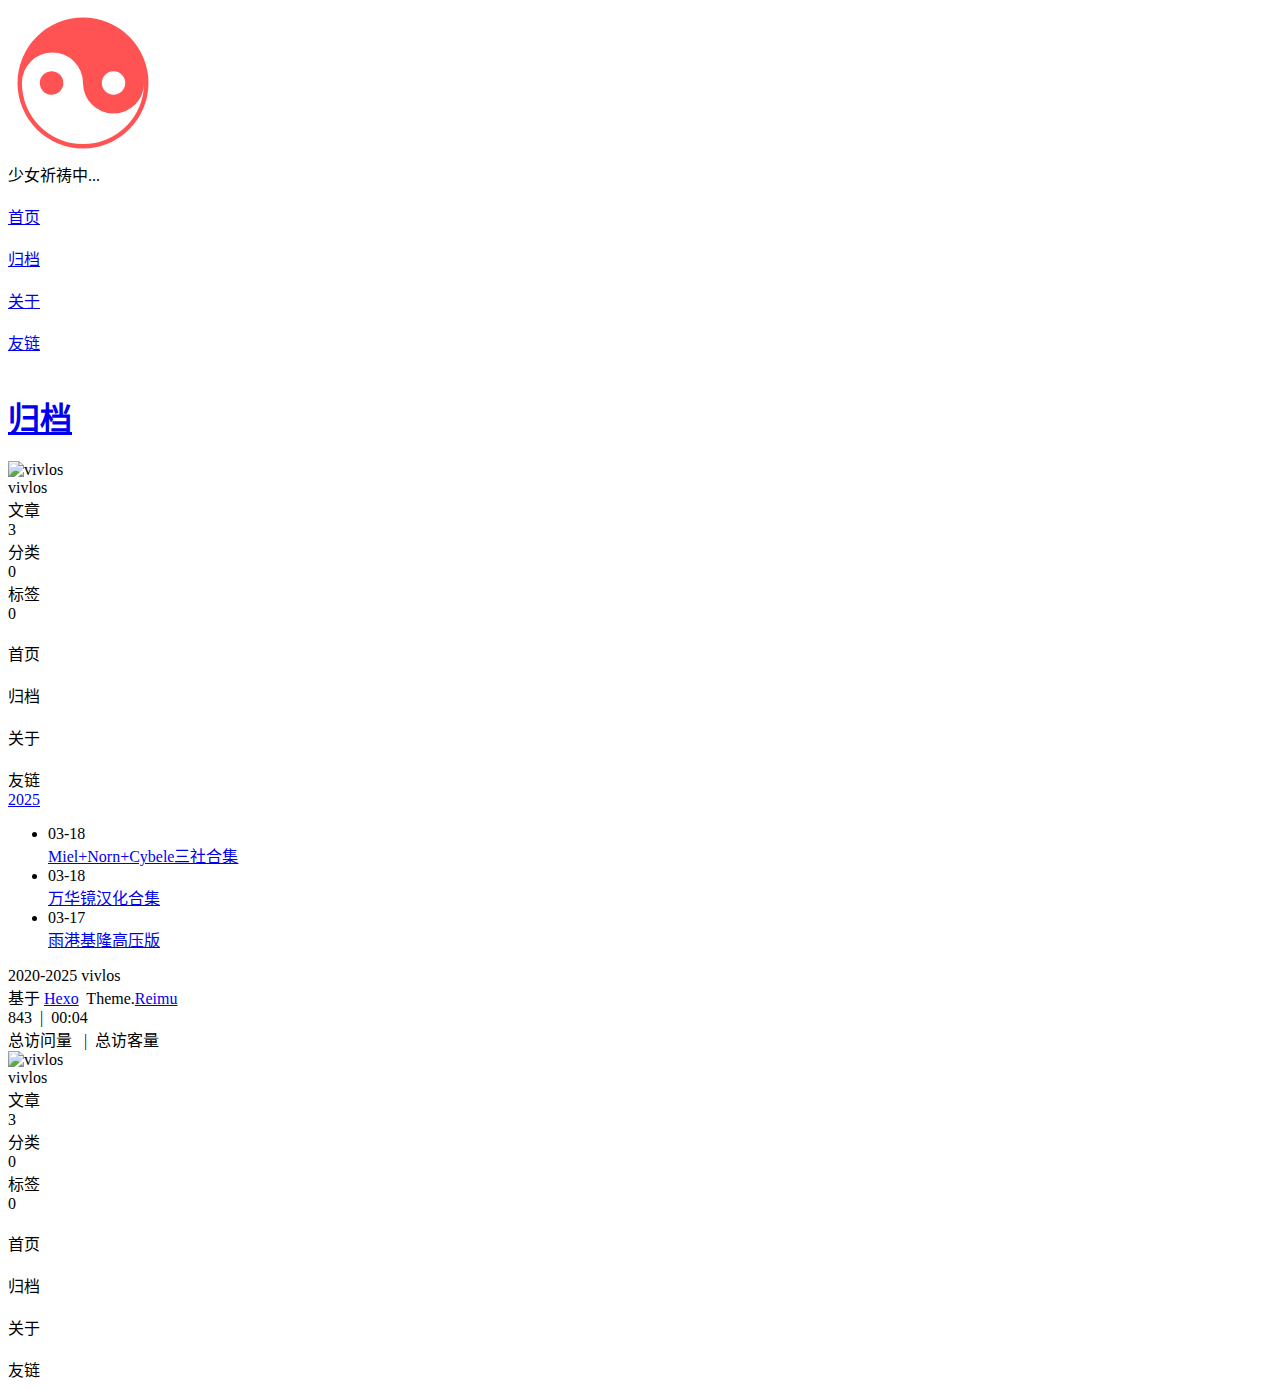
==== commit 4a929898: "Site updated: 2025-03-18 11:46:11" ====
--- a/archives/index.html
+++ b/archives/index.html
@@ -14,12 +14,12 @@
 
   
 
-  <script>window.REIMU_CONFIG = {};window.REIMU_CONFIG.icon_font = '4552607_0khxww3tj3q9';window.REIMU_CONFIG.clipboard_tips = {"success":"复制成功(*^▽^*)","fail":"复制失败 (ﾟ⊿ﾟ)ﾂ","copyright":{"enable":false,"count":50,"content":"本文版权：本博客所有文章除特别声明外，均采用 BY-NC-SA 许可协议。转载请注明出处！"}};window.REIMU_CONFIG.code_block = {"expand":true};window.REIMU_CONFIG.base = 'http://example.com';</script>
+  <script>window.REIMU_CONFIG = {};window.REIMU_CONFIG.icon_font = '4552607_0khxww3tj3q9';window.REIMU_CONFIG.clipboard_tips = {"success":"复制成功(*^▽^*)","fail":"复制失败 (ﾟ⊿ﾟ)ﾂ","copyright":{"enable":false,"count":50,"content":"本文版权：本博客所有文章除特别声明外，均采用 BY-NC-SA 许可协议。转载请注明出处！"}};window.REIMU_CONFIG.code_block = {"expand":true};window.REIMU_CONFIG.base = 'https://github.com/skaaadiii';</script>
   
   <title>
     归档 |
     
-    Hexo
+    VIVLOS&#39;BLOG
   </title>
   <meta name="viewport" content="width=device-width, initial-scale=1, shrink-to-fit=no">
   <link rel="preconnect" href="https://fonts.gstatic.com/" crossorigin><link rel="preload" as="style" href="https://fonts.googleapis.com/css?family=Mulish:400,400italic,700,700italic%7CNoto%20Serif%20SC:400,400italic,700,700italic&display=swap"><link rel="stylesheet" href="https://fonts.googleapis.com/css?family=Mulish:400,400italic,700,700italic%7CNoto%20Serif%20SC:400,400italic,700,700italic&display=swap" media="print" onload="this.media&#x3D;&#39;all&#39;">
@@ -28,28 +28,28 @@
   
   
     
-<link rel="stylesheet" href="/css/loader.css">
+<link rel="stylesheet" href="/skaaadiii/css/loader.css">
 
   
   
     <meta property="og:type" content="website">
-<meta property="og:title" content="Hexo">
-<meta property="og:url" content="http://example.com/archives/index.html">
-<meta property="og:site_name" content="Hexo">
+<meta property="og:title" content="VIVLOS&#39;BLOG">
+<meta property="og:url" content="https://github.com/skaaadiii/archives/index.html">
+<meta property="og:site_name" content="VIVLOS&#39;BLOG">
 <meta property="og:locale" content="zh_CN">
-<meta property="og:image" content="http://example.com/images/banner.webp">
+<meta property="og:image" content="https://github.com/images/banner.webp">
 <meta property="article:author" content="vivlos">
 <meta name="twitter:card" content="summary">
-<meta name="twitter:image" content="http://example.com/images/banner.webp">
-  
-  
-    <link rel="alternate" href="/atom.xml" title="Hexo" type="application/atom+xml">
-  
-  
-    <link rel="shortcut icon" href="/images/favicon.ico">
-  
-  
-<link rel="stylesheet" href="/css/style.css">
+<meta name="twitter:image" content="https://github.com/images/banner.webp">
+  
+  
+    <link rel="alternate" href="/skaaadiii/atom.xml" title="VIVLOS'BLOG" type="application/atom+xml">
+  
+  
+    <link rel="shortcut icon" href="/skaaadiii/images/favicon.ico">
+  
+  
+<link rel="stylesheet" href="/skaaadiii/css/style.css">
 
   <link rel="preload" href="https://npm.webcache.cn/photoswipe@5.4.4/dist/photoswipe.css" as="style" onload="this.onload=null;this.rel='stylesheet'">
   
@@ -128,28 +128,28 @@
           <div class="main-nav-icon icon rotate">
             &#xe62b;
           </div>
-          <a class="main-nav-link" href="/">首页</a>
+          <a class="main-nav-link" href="/skaaadiii/">首页</a>
         </span>
       
         <span class="main-nav-link-wrap">
           <div class="main-nav-icon icon rotate">
             &#xe62b;
           </div>
-          <a class="main-nav-link" href="/archives">归档</a>
+          <a class="main-nav-link" href="/skaaadiii/archives">归档</a>
         </span>
       
         <span class="main-nav-link-wrap">
           <div class="main-nav-icon icon rotate">
             &#xe62b;
           </div>
-          <a class="main-nav-link" href="/about">关于</a>
+          <a class="main-nav-link" href="/skaaadiii/about">关于</a>
         </span>
       
         <span class="main-nav-link-wrap">
           <div class="main-nav-icon icon rotate">
             &#xe62b;
           </div>
-          <a class="main-nav-link" href="/friend">友链</a>
+          <a class="main-nav-link" href="/skaaadiii/friend">友链</a>
         </span>
       
     
@@ -157,7 +157,7 @@
   </nav>
   <nav id="sub-nav">
     
-      <a id="nav-rss-link" class="nav-icon" href="/atom.xml" title="RSS 订阅" target="_blank"></a>
+      <a id="nav-rss-link" class="nav-icon" href="/skaaadiii/atom.xml" title="RSS 订阅" target="_blank"></a>
     
     
     
@@ -171,7 +171,7 @@
         
       </picture>
       
-        <img fetchpriority="high" src="/images/banner.webp" alt="">
+        <img fetchpriority="high" src="/skaaadiii/images/banner.webp" alt="">
       
     
   
@@ -180,7 +180,7 @@
       
         
         
-          <a href="/" id="logo">
+          <a href="/skaaadiii/" id="logo">
             <h1 data-aos="slide-up">归档</h1>
           </a>
         
@@ -204,14 +204,14 @@
     <div class="sidebar-wrap" data-aos="fade-up">
       
         <div class="sidebar-author">
-  <img data-src="/avatar/avatar.webp" data-sizes="auto" alt="vivlos" class="lazyload">
+  <img data-src="/skaaadiii/avatar/avatar.webp" data-sizes="auto" alt="vivlos" class="lazyload">
   <div class="sidebar-author-name">vivlos</div>
   <div class="sidebar-description"></div>
 </div>
 <div class="sidebar-state">
   <div class="sidebar-state-article">
     <div>文章</div>
-    <div class="sidebar-state-number">2</div>
+    <div class="sidebar-state-number">3</div>
   </div>
   <div class="sidebar-state-category">
     <div>分类</div>
@@ -241,7 +241,7 @@
   
     
       <div class="sidebar-menu-link-wrap">
-        <a class="sidebar-menu-link-dummy" href="/" aria-label="首页"></a>
+        <a class="sidebar-menu-link-dummy" href="/skaaadiii/" aria-label="首页"></a>
         <div class="sidebar-menu-icon icon rotate">
           &#xe62b;
         </div>
@@ -249,7 +249,7 @@
       </div>
     
       <div class="sidebar-menu-link-wrap">
-        <a class="sidebar-menu-link-dummy" href="/archives" aria-label="归档"></a>
+        <a class="sidebar-menu-link-dummy" href="/skaaadiii/archives" aria-label="归档"></a>
         <div class="sidebar-menu-icon icon rotate">
           &#xe62b;
         </div>
@@ -257,7 +257,7 @@
       </div>
     
       <div class="sidebar-menu-link-wrap">
-        <a class="sidebar-menu-link-dummy" href="/about" aria-label="关于"></a>
+        <a class="sidebar-menu-link-dummy" href="/skaaadiii/about" aria-label="关于"></a>
         <div class="sidebar-menu-icon icon rotate">
           &#xe62b;
         </div>
@@ -265,7 +265,7 @@
       </div>
     
       <div class="sidebar-menu-link-wrap">
-        <a class="sidebar-menu-link-dummy" href="/friend" aria-label="友链"></a>
+        <a class="sidebar-menu-link-dummy" href="/skaaadiii/friend" aria-label="友链"></a>
         <div class="sidebar-menu-icon icon rotate">
           &#xe62b;
         </div>
@@ -306,18 +306,18 @@
         
         <section class="archives-wrap" data-aos="fade-up">
           <div class="archive-year-wrap">
-            <a href="/archives/2025" class="archive-year">2025</a>
+            <a href="/skaaadiii/archives/2025" class="archive-year">2025</a>
           </div>
           <ul>
             
             <li class="archive-article">
   <div class="archive-article-date-wrap">
     <span>
-      <time class="dt-published" datetime="2025-03-17T09:18:27.000Z" itemprop="datePublished">03-17</time>
+      <time class="dt-published" datetime="2025-03-18T03:35:33.000Z" itemprop="datePublished">03-18</time>
     </span>
   </div>
   
-    <a class="archive-article-title" href="/2025/03/17/%E9%9B%A8%E6%B8%AF%E5%9F%BA%E9%9A%86%E9%AB%98%E5%8E%8B%E7%89%88/">雨港基隆高压版</a>
+    <a class="archive-article-title" href="/skaaadiii/2025/03/18/Miel+Norn+Cybele%E6%B8%B8%E6%88%8F%E5%90%88%E9%9B%86/">Miel+Norn+Cybele三社合集</a>
   
 </li>
 
@@ -327,11 +327,25 @@
             <li class="archive-article">
   <div class="archive-article-date-wrap">
     <span>
-      <time class="dt-published" datetime="2025-03-17T08:36:31.960Z" itemprop="datePublished">03-17</time>
+      <time class="dt-published" datetime="2025-03-18T03:34:30.000Z" itemprop="datePublished">03-18</time>
     </span>
   </div>
   
-    <a class="archive-article-title" href="/2025/03/17/hello-world/">Hello World</a>
+    <a class="archive-article-title" href="/skaaadiii/2025/03/18/%E4%B8%87%E5%8D%8E%E9%95%9C%E5%90%88%E9%9B%86%E4%B8%AD%E6%96%87%E7%89%88/">万华镜汉化合集</a>
+  
+</li>
+
+            
+      
+      
+            <li class="archive-article">
+  <div class="archive-article-date-wrap">
+    <span>
+      <time class="dt-published" datetime="2025-03-17T09:18:27.000Z" itemprop="datePublished">03-17</time>
+    </span>
+  </div>
+  
+    <a class="archive-article-title" href="/skaaadiii/2025/03/17/%E9%9B%A8%E6%B8%AF%E5%9F%BA%E9%9A%86%E9%AB%98%E5%8E%8B%E7%89%88/">雨港基隆高压版</a>
   
 </li>
 
@@ -370,10 +384,10 @@
     
       <div>
         <span class="icon-brush"></span>
-        759
+        843
         &nbsp;|&nbsp;
         <span class="icon-coffee"></span>
-        00:03
+        00:04
       </div>
     
     
@@ -402,14 +416,14 @@
   <div class="sidebar-wrap">
     
       <div class="sidebar-author">
-  <img data-src="/avatar/avatar.webp" data-sizes="auto" alt="vivlos" class="lazyload">
+  <img data-src="/skaaadiii/avatar/avatar.webp" data-sizes="auto" alt="vivlos" class="lazyload">
   <div class="sidebar-author-name">vivlos</div>
   <div class="sidebar-description"></div>
 </div>
 <div class="sidebar-state">
   <div class="sidebar-state-article">
     <div>文章</div>
-    <div class="sidebar-state-number">2</div>
+    <div class="sidebar-state-number">3</div>
   </div>
   <div class="sidebar-state-category">
     <div>分类</div>
@@ -439,7 +453,7 @@
   
     
       <div class="sidebar-menu-link-wrap">
-        <a class="sidebar-menu-link-dummy" href="/" aria-label="首页"></a>
+        <a class="sidebar-menu-link-dummy" href="/skaaadiii/" aria-label="首页"></a>
         <div class="sidebar-menu-icon icon rotate">
           &#xe62b;
         </div>
@@ -447,7 +461,7 @@
       </div>
     
       <div class="sidebar-menu-link-wrap">
-        <a class="sidebar-menu-link-dummy" href="/archives" aria-label="归档"></a>
+        <a class="sidebar-menu-link-dummy" href="/skaaadiii/archives" aria-label="归档"></a>
         <div class="sidebar-menu-icon icon rotate">
           &#xe62b;
         </div>
@@ -455,7 +469,7 @@
       </div>
     
       <div class="sidebar-menu-link-wrap">
-        <a class="sidebar-menu-link-dummy" href="/about" aria-label="关于"></a>
+        <a class="sidebar-menu-link-dummy" href="/skaaadiii/about" aria-label="关于"></a>
         <div class="sidebar-menu-icon icon rotate">
           &#xe62b;
         </div>
@@ -463,7 +477,7 @@
       </div>
     
       <div class="sidebar-menu-link-wrap">
-        <a class="sidebar-menu-link-dummy" href="/friend" aria-label="友链"></a>
+        <a class="sidebar-menu-link-dummy" href="/skaaadiii/friend" aria-label="友链"></a>
         <div class="sidebar-menu-icon icon rotate">
           &#xe62b;
         </div>
@@ -488,12 +502,12 @@
 
 
 
-<script src="/js/script.js"></script>
-
-
-
-  
-<script src="/js/aos.js"></script>
+<script src="/skaaadiii/js/script.js"></script>
+
+
+
+  
+<script src="/skaaadiii/js/aos.js"></script>
 
   <script>
     var aosInit = () => {
@@ -513,7 +527,7 @@
 
 
 
-<script src="/js/pjax_script.js" data-pjax></script>
+<script src="/skaaadiii/js/pjax_script.js" data-pjax></script>
 
 
 
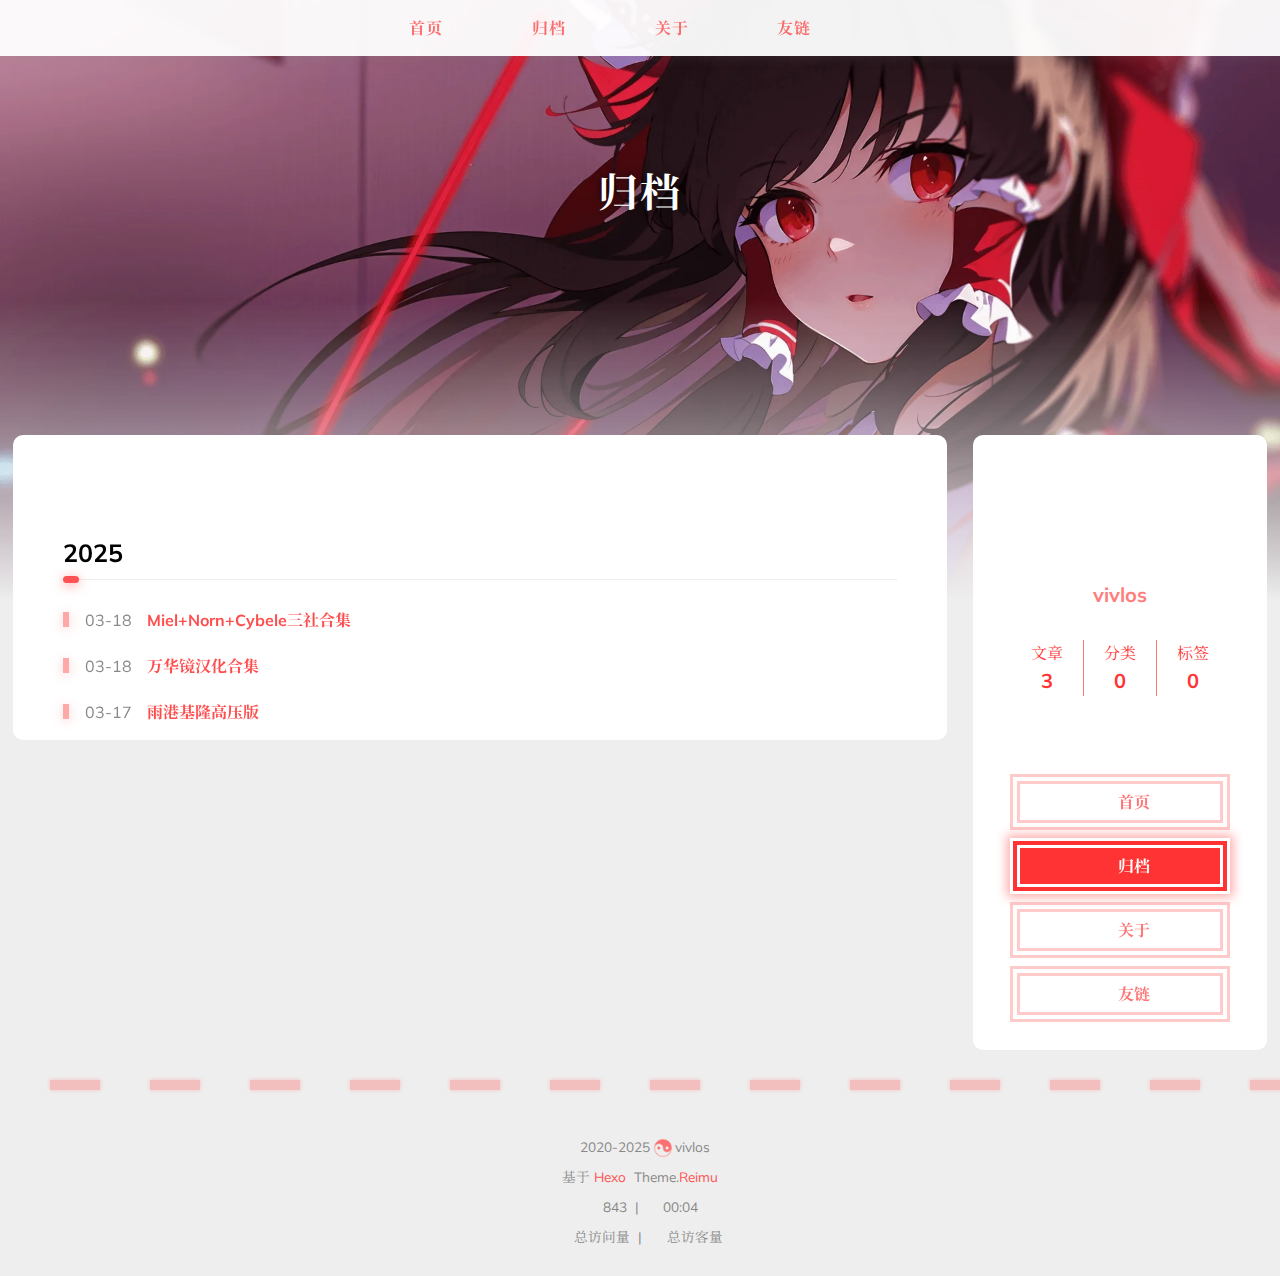
==== commit ef6ad561: "Site updated: 2025-03-18 14:08:01" ====
--- a/archives/index.html
+++ b/archives/index.html
@@ -14,7 +14,7 @@
 
   
 
-  <script>window.REIMU_CONFIG = {};window.REIMU_CONFIG.icon_font = '4552607_0khxww3tj3q9';window.REIMU_CONFIG.clipboard_tips = {"success":"复制成功(*^▽^*)","fail":"复制失败 (ﾟ⊿ﾟ)ﾂ","copyright":{"enable":false,"count":50,"content":"本文版权：本博客所有文章除特别声明外，均采用 BY-NC-SA 许可协议。转载请注明出处！"}};window.REIMU_CONFIG.code_block = {"expand":true};window.REIMU_CONFIG.base = 'https://github.com/skaaadiii';</script>
+  <script>window.REIMU_CONFIG = {};window.REIMU_CONFIG.icon_font = '4552607_0khxww3tj3q9';window.REIMU_CONFIG.clipboard_tips = {"success":"复制成功(*^▽^*)","fail":"复制失败 (ﾟ⊿ﾟ)ﾂ","copyright":{"enable":false,"count":50,"content":"本文版权：本博客所有文章除特别声明外，均采用 BY-NC-SA 许可协议。转载请注明出处！"}};window.REIMU_CONFIG.code_block = {"expand":true};window.REIMU_CONFIG.base = 'http://vivlos.icu';</script>
   
   <title>
     归档 |
@@ -28,28 +28,28 @@
   
   
     
-<link rel="stylesheet" href="/skaaadiii/css/loader.css">
+<link rel="stylesheet" href="/css/loader.css">
 
   
   
     <meta property="og:type" content="website">
 <meta property="og:title" content="VIVLOS&#39;BLOG">
-<meta property="og:url" content="https://github.com/skaaadiii/archives/index.html">
+<meta property="og:url" content="http://vivlos.icu/archives/index.html">
 <meta property="og:site_name" content="VIVLOS&#39;BLOG">
 <meta property="og:locale" content="zh_CN">
-<meta property="og:image" content="https://github.com/images/banner.webp">
+<meta property="og:image" content="http://vivlos.icu/images/banner.webp">
 <meta property="article:author" content="vivlos">
 <meta name="twitter:card" content="summary">
-<meta name="twitter:image" content="https://github.com/images/banner.webp">
-  
-  
-    <link rel="alternate" href="/skaaadiii/atom.xml" title="VIVLOS'BLOG" type="application/atom+xml">
-  
-  
-    <link rel="shortcut icon" href="/skaaadiii/images/favicon.ico">
-  
-  
-<link rel="stylesheet" href="/skaaadiii/css/style.css">
+<meta name="twitter:image" content="http://vivlos.icu/images/banner.webp">
+  
+  
+    <link rel="alternate" href="/atom.xml" title="VIVLOS'BLOG" type="application/atom+xml">
+  
+  
+    <link rel="shortcut icon" href="/images/favicon.ico">
+  
+  
+<link rel="stylesheet" href="/css/style.css">
 
   <link rel="preload" href="https://npm.webcache.cn/photoswipe@5.4.4/dist/photoswipe.css" as="style" onload="this.onload=null;this.rel='stylesheet'">
   
@@ -128,28 +128,28 @@
           <div class="main-nav-icon icon rotate">
             &#xe62b;
           </div>
-          <a class="main-nav-link" href="/skaaadiii/">首页</a>
+          <a class="main-nav-link" href="/">首页</a>
         </span>
       
         <span class="main-nav-link-wrap">
           <div class="main-nav-icon icon rotate">
             &#xe62b;
           </div>
-          <a class="main-nav-link" href="/skaaadiii/archives">归档</a>
+          <a class="main-nav-link" href="/archives">归档</a>
         </span>
       
         <span class="main-nav-link-wrap">
           <div class="main-nav-icon icon rotate">
             &#xe62b;
           </div>
-          <a class="main-nav-link" href="/skaaadiii/about">关于</a>
+          <a class="main-nav-link" href="/about">关于</a>
         </span>
       
         <span class="main-nav-link-wrap">
           <div class="main-nav-icon icon rotate">
             &#xe62b;
           </div>
-          <a class="main-nav-link" href="/skaaadiii/friend">友链</a>
+          <a class="main-nav-link" href="/friend">友链</a>
         </span>
       
     
@@ -157,7 +157,7 @@
   </nav>
   <nav id="sub-nav">
     
-      <a id="nav-rss-link" class="nav-icon" href="/skaaadiii/atom.xml" title="RSS 订阅" target="_blank"></a>
+      <a id="nav-rss-link" class="nav-icon" href="/atom.xml" title="RSS 订阅" target="_blank"></a>
     
     
     
@@ -171,7 +171,7 @@
         
       </picture>
       
-        <img fetchpriority="high" src="/skaaadiii/images/banner.webp" alt="">
+        <img fetchpriority="high" src="/images/banner.webp" alt="">
       
     
   
@@ -180,7 +180,7 @@
       
         
         
-          <a href="/skaaadiii/" id="logo">
+          <a href="/" id="logo">
             <h1 data-aos="slide-up">归档</h1>
           </a>
         
@@ -204,7 +204,7 @@
     <div class="sidebar-wrap" data-aos="fade-up">
       
         <div class="sidebar-author">
-  <img data-src="/skaaadiii/avatar/avatar.webp" data-sizes="auto" alt="vivlos" class="lazyload">
+  <img data-src="/avatar/avatar.webp" data-sizes="auto" alt="vivlos" class="lazyload">
   <div class="sidebar-author-name">vivlos</div>
   <div class="sidebar-description"></div>
 </div>
@@ -241,7 +241,7 @@
   
     
       <div class="sidebar-menu-link-wrap">
-        <a class="sidebar-menu-link-dummy" href="/skaaadiii/" aria-label="首页"></a>
+        <a class="sidebar-menu-link-dummy" href="/" aria-label="首页"></a>
         <div class="sidebar-menu-icon icon rotate">
           &#xe62b;
         </div>
@@ -249,7 +249,7 @@
       </div>
     
       <div class="sidebar-menu-link-wrap">
-        <a class="sidebar-menu-link-dummy" href="/skaaadiii/archives" aria-label="归档"></a>
+        <a class="sidebar-menu-link-dummy" href="/archives" aria-label="归档"></a>
         <div class="sidebar-menu-icon icon rotate">
           &#xe62b;
         </div>
@@ -257,7 +257,7 @@
       </div>
     
       <div class="sidebar-menu-link-wrap">
-        <a class="sidebar-menu-link-dummy" href="/skaaadiii/about" aria-label="关于"></a>
+        <a class="sidebar-menu-link-dummy" href="/about" aria-label="关于"></a>
         <div class="sidebar-menu-icon icon rotate">
           &#xe62b;
         </div>
@@ -265,7 +265,7 @@
       </div>
     
       <div class="sidebar-menu-link-wrap">
-        <a class="sidebar-menu-link-dummy" href="/skaaadiii/friend" aria-label="友链"></a>
+        <a class="sidebar-menu-link-dummy" href="/friend" aria-label="友链"></a>
         <div class="sidebar-menu-icon icon rotate">
           &#xe62b;
         </div>
@@ -306,7 +306,7 @@
         
         <section class="archives-wrap" data-aos="fade-up">
           <div class="archive-year-wrap">
-            <a href="/skaaadiii/archives/2025" class="archive-year">2025</a>
+            <a href="/archives/2025" class="archive-year">2025</a>
           </div>
           <ul>
             
@@ -317,7 +317,7 @@
     </span>
   </div>
   
-    <a class="archive-article-title" href="/skaaadiii/2025/03/18/Miel+Norn+Cybele%E6%B8%B8%E6%88%8F%E5%90%88%E9%9B%86/">Miel+Norn+Cybele三社合集</a>
+    <a class="archive-article-title" href="/2025/03/18/Miel+Norn+Cybele%E6%B8%B8%E6%88%8F%E5%90%88%E9%9B%86/">Miel+Norn+Cybele三社合集</a>
   
 </li>
 
@@ -331,7 +331,7 @@
     </span>
   </div>
   
-    <a class="archive-article-title" href="/skaaadiii/2025/03/18/%E4%B8%87%E5%8D%8E%E9%95%9C%E5%90%88%E9%9B%86%E4%B8%AD%E6%96%87%E7%89%88/">万华镜汉化合集</a>
+    <a class="archive-article-title" href="/2025/03/18/%E4%B8%87%E5%8D%8E%E9%95%9C%E5%90%88%E9%9B%86%E4%B8%AD%E6%96%87%E7%89%88/">万华镜汉化合集</a>
   
 </li>
 
@@ -345,7 +345,7 @@
     </span>
   </div>
   
-    <a class="archive-article-title" href="/skaaadiii/2025/03/17/%E9%9B%A8%E6%B8%AF%E5%9F%BA%E9%9A%86%E9%AB%98%E5%8E%8B%E7%89%88/">雨港基隆高压版</a>
+    <a class="archive-article-title" href="/2025/03/17/%E9%9B%A8%E6%B8%AF%E5%9F%BA%E9%9A%86%E9%AB%98%E5%8E%8B%E7%89%88/">雨港基隆高压版</a>
   
 </li>
 
@@ -416,7 +416,7 @@
   <div class="sidebar-wrap">
     
       <div class="sidebar-author">
-  <img data-src="/skaaadiii/avatar/avatar.webp" data-sizes="auto" alt="vivlos" class="lazyload">
+  <img data-src="/avatar/avatar.webp" data-sizes="auto" alt="vivlos" class="lazyload">
   <div class="sidebar-author-name">vivlos</div>
   <div class="sidebar-description"></div>
 </div>
@@ -453,7 +453,7 @@
   
     
       <div class="sidebar-menu-link-wrap">
-        <a class="sidebar-menu-link-dummy" href="/skaaadiii/" aria-label="首页"></a>
+        <a class="sidebar-menu-link-dummy" href="/" aria-label="首页"></a>
         <div class="sidebar-menu-icon icon rotate">
           &#xe62b;
         </div>
@@ -461,7 +461,7 @@
       </div>
     
       <div class="sidebar-menu-link-wrap">
-        <a class="sidebar-menu-link-dummy" href="/skaaadiii/archives" aria-label="归档"></a>
+        <a class="sidebar-menu-link-dummy" href="/archives" aria-label="归档"></a>
         <div class="sidebar-menu-icon icon rotate">
           &#xe62b;
         </div>
@@ -469,7 +469,7 @@
       </div>
     
       <div class="sidebar-menu-link-wrap">
-        <a class="sidebar-menu-link-dummy" href="/skaaadiii/about" aria-label="关于"></a>
+        <a class="sidebar-menu-link-dummy" href="/about" aria-label="关于"></a>
         <div class="sidebar-menu-icon icon rotate">
           &#xe62b;
         </div>
@@ -477,7 +477,7 @@
       </div>
     
       <div class="sidebar-menu-link-wrap">
-        <a class="sidebar-menu-link-dummy" href="/skaaadiii/friend" aria-label="友链"></a>
+        <a class="sidebar-menu-link-dummy" href="/friend" aria-label="友链"></a>
         <div class="sidebar-menu-icon icon rotate">
           &#xe62b;
         </div>
@@ -502,12 +502,12 @@
 
 
 
-<script src="/skaaadiii/js/script.js"></script>
-
-
-
-  
-<script src="/skaaadiii/js/aos.js"></script>
+<script src="/js/script.js"></script>
+
+
+
+  
+<script src="/js/aos.js"></script>
 
   <script>
     var aosInit = () => {
@@ -527,7 +527,7 @@
 
 
 
-<script src="/skaaadiii/js/pjax_script.js" data-pjax></script>
+<script src="/js/pjax_script.js" data-pjax></script>
 
 
 
--- a/css/loader.css
+++ b/css/loader.css
@@ -0,0 +1,55 @@
+[data-theme="dark"] #loader .loading-bg {
+  background-color: rgba(37,37,37,0.9);
+}
+[data-theme="dark"] #loader .spinner-box .loading-word {
+  color: var(--red-1, #ff5252);
+}
+#loader .loading-bg {
+  position: fixed;
+  z-index: 1000;
+  width: 50%;
+  height: 100%;
+  background-color: rgba(255,255,255,0.9);
+  transition: 0.8s;
+}
+#loader .loading-right-bg {
+  right: 0;
+}
+#loader .spinner-box {
+  position: fixed;
+  z-index: 1001;
+  display: flex;
+  justify-content: center;
+  align-items: center;
+  width: 100%;
+  height: 100vh;
+  opacity: 1;
+  transition: 0.5s;
+}
+#loader .spinner-box .loading-taichi {
+  opacity: 0.8;
+  animation: rotate-all 2s linear infinite;
+}
+#loader .spinner-box .loading-word {
+  position: absolute;
+  color: var(--red-1, #ff5252);
+  top: calc(50% + 110px);
+  left: 50%;
+  transform: translate(-50%, -50%);
+  font: 700 1.2rem Mulish, 'Noto Serif SC', 'Noto Serif JP', -apple-system, 'PingFang SC', 'Microsoft YaHei', sans-serif;
+}
+#loader.loading .loading-left-bg {
+  transform: translate(-100%, 0);
+}
+#loader.loading .loading-right-bg {
+  transform: translate(100%, 0);
+}
+#loader.loading .spinner-box {
+  opacity: 0;
+  visibility: hidden;
+}
+@keyframes rotate-all {
+  100% {
+    transform: rotate(360deg);
+  }
+}
--- a/css/style.css
+++ b/css/style.css
@@ -0,0 +1,2769 @@
+:root {
+  --red-0: #f00;
+  --red-1: #ff5252;
+  --red-2: #ff7c7c;
+  --red-3: #ffafaf;
+  --red-4: #ffd0d0;
+  --red-5: #ffecec;
+  --red-5-5: #fff3f3;
+  --red-6: #fff7f7;
+  --grey-9: #888;
+  --grey-7: var(--color-default);
+  --color-archive-year: #000;
+  --color-default: #555;
+  --color-border: var(--red-3);
+  --color-link: var(--red-1);
+  --color-background: #eee;
+  --color-code-background: #f8f8f8;
+  --color-header-background: rgba(255,255,255,0.9);
+  --color-footer-background: #fff;
+  --color-mobile-nav-background: #fff;
+  --color-wrap: #fff;
+  --color-sticky: #fff;
+  --color-h2-border: #eee;
+  --color-meta-shadow: var(--red-6);
+  --color-hover-shadow: rgba(120,120,120,0.15);
+  --color-h2-after: var(--red-1);
+  --color-red-6-shadow: rgba(255,78,78,0.6);
+  --color-red-3-shadow: rgba(255,78,78,0.3);
+  --highlight-nav: #e6e6e6;
+  --highlight-scrollbar: #d6d6d6;
+  --highlight-background: #f7f7f7;
+  --highlight-current-line: #dadada;
+  --highlight-selection: #e9e9e9;
+  --highlight-foreground: #4d4d4d;
+  --highlight-comment: #7d7d7d;
+  --highlight-red: #c8362b;
+  --highlight-orange: #b66014;
+  --highlight-yellow: #cb911d;
+  --highlight-green: #2ea52e;
+  --highlight-aqua: #479d9d;
+  --highlight-blue: #1973b8;
+  --highlight-purple: #7135ac;
+  --cursor-default: url("../images/cursor/reimu-cursor-default.png"), auto;
+  --cursor-pointer: url("../images/cursor/reimu-cursor-pointer.png"), pointer;
+  --cursor-text: url("../images/cursor/reimu-cursor-text.png"), text;
+  --footer-icon: url("../images/taichi.png");
+  --sponsor-icon: url("../images/taichi.png");
+  --top-icon: url("../images/taichi.png");
+}
+[data-theme="dark"]:root {
+  --red-0: var(--red-1);
+  --red-4: rgba(255,208,208,0.5);
+  --red-5: rgba(255,228,228,0.15);
+  --red-5-5: rgba(255,236,236,0.05);
+  --red-6: rgba(255,243,243,0.2);
+  --color-archive-year: #999;
+  --color-default: #999;
+  --color-border: var(--red-5);
+  --color-background: #21252b;
+  --color-code-background: rgba(232,232,232,0.1);
+  --color-header-background: #222;
+  --color-footer-background: #21252b;
+  --color-mobile-nav-background: #21252b;
+  --color-wrap: #272b30;
+  --color-h2-border: #47474a;
+  --color-meta-shadow: rgba(0,0,0,0.2);
+  --color-hover-shadow: rgba(0,0,0,0.2);
+  --highlight-nav: #2e353f;
+  --highlight-scrollbar: #454d59;
+  --highlight-background: #22272e;
+  --highlight-current-line: #393939;
+  --highlight-selection: #515151;
+  --highlight-foreground: #ccc;
+  --highlight-comment: #999;
+  --highlight-red: #f47067;
+  --highlight-orange: #f69d50;
+  --highlight-yellow: #fc6;
+  --highlight-green: #9c9;
+  --highlight-aqua: #6cc;
+  --highlight-blue: #54b6ff;
+  --highlight-purple: #dcbdfb;
+}
+[data-theme="dark"]:root img {
+  filter: brightness(70%);
+}
+[data-theme="dark"]:root .pswp__img {
+  opacity: 1;
+  filter: none;
+  animation: none;
+}
+[data-theme="dark"]:root img.lazyloaded {
+  opacity: 1;
+  animation: blur-darken 0.8s ease-in-out forwards;
+}
+body [data-aos='fade-up'] {
+  transform: translate3d(0, 30px, 0);
+}
+body [data-aos='zoom-in'] {
+  transform: scale(0.8);
+}
+[data-aos^=fade],
+[data-aos^=zoom] {
+  transition-property: all !important;
+}
+@keyframes blur {
+  0% {
+    filter: blur(10px);
+  }
+  to {
+    filter: blur(0);
+  }
+}
+@keyframes blur-darken {
+  0% {
+    filter: blur(10px) brightness(70%);
+  }
+  to {
+    filter: blur(0) brightness(70%);
+  }
+}
+@keyframes rotate-all {
+  100% {
+    transform: rotate(360deg);
+  }
+}
+@keyframes transform-all {
+  100% {
+    transform: translateX(-100px);
+  }
+}
+.article-entry h1 {
+  font-size: 2em;
+}
+.article-entry h2 {
+  font-size: 1.5em;
+  position: relative;
+}
+.article-entry h2:before {
+  content: "";
+  position: absolute;
+  width: 100%;
+  border-bottom: 1px solid var(--color-h2-border);
+  bottom: -15px;
+  box-sizing: unset;
+  transition: 1s;
+}
+.article-entry h2:after {
+  content: "";
+  position: absolute;
+  background: var(--color-h2-after);
+  width: 1em;
+  height: 7px;
+  bottom: -18px;
+  left: 0;
+  border-radius: 10px;
+  box-shadow: 0 2px 12px var(--color-red-6-shadow);
+  transition: 0.3s;
+}
+.article-entry h2:hover:after {
+  width: 3em;
+}
+.article-entry h3 {
+  font-size: 1.3em;
+}
+.article-entry h4 {
+  font-size: 1.2em;
+}
+.article-entry h5 {
+  font-size: 1em;
+}
+.article-entry h6 {
+  font-size: 1em;
+  color: var(--grey-9);
+}
+.article-entry hr {
+  margin: 10px 0;
+  opacity: 0.3;
+  height: 4px;
+  background-image: linear-gradient(to right, var(--red-0) 50%, transparent 0%);
+  background-size: 50px 4px;
+  background-repeat: repeat-x;
+  border: none;
+  filter: drop-shadow(0px 0px 2px var(--red-1));
+  transition: opacity 0.3s;
+}
+.article-entry hr:hover {
+  opacity: 0.5;
+}
+.article-entry strong {
+  font-weight: bold;
+}
+.article-entry em,
+.article-entry cite {
+  font-style: italic;
+}
+.article-entry sup,
+.article-entry sub {
+  font-size: 0.75em;
+  line-height: 0;
+  position: relative;
+  vertical-align: baseline;
+}
+.article-entry sup {
+  top: -0.5em;
+}
+.article-entry sub {
+  bottom: -0.2em;
+}
+.article-entry small {
+  font-size: 0.85em;
+}
+.article-entry acronym,
+.article-entry abbr {
+  text-decoration: none;
+  border-bottom: 1px dotted;
+}
+.article-entry ul,
+.article-entry ol,
+.article-entry dl {
+  margin: 0 20px;
+  line-height: 1.8em;
+}
+.article-entry ul ul,
+.article-entry ol ul,
+.article-entry ul ol,
+.article-entry ol ol {
+  margin-top: 0;
+  margin-bottom: 0;
+}
+.article-entry ul {
+  list-style: disc;
+}
+.article-entry ol {
+  list-style: decimal;
+}
+.article-entry dt {
+  font-weight: bold;
+}
+@font-face {
+  font-family: "iconfont";
+  src: url("//at.alicdn.com/t/c/font_4552607_0khxww3tj3q9.woff2") format('woff2');
+  font-display: swap;
+}
+.tag-wrap .archives-tag-list-link:before {
+  font-family: "iconfont";
+  content: "\e622";
+}
+.category-wrap .archives-category-list-link:before {
+  font-family: "iconfont";
+  content: "\e604";
+}
+.article-date-link:before {
+  font-family: "iconfont";
+  content: "\e606";
+}
+.article-category-link:before {
+  font-family: "iconfont";
+  content: "\e604";
+}
+.article-tag-list-link:before {
+  font-family: "iconfont";
+  content: "\e622";
+}
+.article-comment-link:before {
+  font-family: "iconfont";
+  content: "\e608";
+}
+.icon-copyright:before {
+  font-family: "iconfont";
+  content: "\e60a";
+}
+.icon-brush:before {
+  font-family: "iconfont";
+  content: "\e618";
+}
+.icon-coffee:before {
+  font-family: "iconfont";
+  content: "\e607";
+}
+.icon-eye:before {
+  font-family: "iconfont";
+  content: "\e60f";
+}
+.icon-user:before {
+  font-family: "iconfont";
+  content: "\e628";
+}
+#main-nav-toggle:before {
+  font-family: "iconfont";
+  content: "\e62f";
+}
+#nav-rss-link:before {
+  font-family: "iconfont";
+  content: "\e61f";
+}
+#nav-search-btn:before {
+  font-family: "iconfont";
+  content: "\e631";
+}
+#nav-sun-btn:before {
+  font-family: "iconfont";
+  content: "\e621";
+}
+#nav-moon-btn:before {
+  font-family: "iconfont";
+  content: "\e617";
+}
+#nav-circle-half-stroke-btn:before {
+  font-family: "iconfont";
+  content: "\e641";
+}
+#nav-language-btn:before {
+  font-family: "iconfont";
+  content: "\e642";
+}
+.icon-copy:before {
+  font-family: "iconfont";
+  content: "\e60c";
+}
+.icon-chevron-down:before {
+  font-family: "iconfont";
+  content: "\e609";
+}
+.icon-check:before {
+  font-family: "iconfont";
+  content: "\e636";
+}
+.icon-times:before {
+  font-family: "iconfont";
+  content: "\e637";
+}
+.icon-calendar:before {
+  font-family: "iconfont";
+  content: "\e605";
+}
+.icon-pencil:before {
+  font-family: "iconfont";
+  content: "\e61b";
+}
+.icon-clock:before {
+  font-family: "iconfont";
+  content: "\e613";
+}
+.post-sticky:before {
+  font-family: "iconfont";
+  content: "\e627";
+}
+.reimu-popup .popup-btn-close:before {
+  font-family: "iconfont";
+  content: "\e626";
+}
+.reimu-search-input-icon:before {
+  font-family: "iconfont";
+  content: "\e631";
+}
+.ais-pagination--item__previous a:before {
+  font-family: "iconfont";
+  content: "\e601";
+}
+.ais-pagination--item__next a:before {
+  font-family: "iconfont";
+  content: "\e630";
+}
+.icon-github:before {
+  content: "\e619";
+}
+.icon-twitter:before {
+  content: "\e62a";
+}
+.icon-bilibili:before {
+  content: "\e603";
+}
+.sidebar-btn-wrapper .sidebar-toc-btn:before {
+  font-family: "iconfont";
+  content: "\e633";
+}
+.sidebar-btn-wrapper .sidebar-common-btn:before {
+  font-family: "iconfont";
+  content: "\e632";
+}
+.sidebar-top .arrow-up:before {
+  font-family: "iconfont";
+  content: "\e634";
+}
+.icon-link:before {
+  font-family: "iconfont";
+  content: "\e639";
+}
+.icon-globe:before {
+  font-family: "iconfont";
+  content: "\e638";
+}
+.icon-creative-commons:before {
+  font-family: "iconfont";
+  content: "\e63a";
+}
+.icon-taichi:before {
+  font-family: "iconfont";
+  content: "\e62b";
+}
+.icon-image:before {
+  font-family: "iconfont";
+  content: "\e63f";
+}
+.icon {
+  font-family: "iconfont";
+}
+html,
+body,
+div,
+span,
+applet,
+object,
+iframe,
+h1,
+h2,
+h3,
+h4,
+h5,
+h6,
+p,
+blockquote,
+pre,
+a,
+abbr,
+acronym,
+address,
+big,
+cite,
+code,
+del,
+dfn,
+em,
+img,
+ins,
+kbd,
+q,
+s,
+samp,
+small,
+strike,
+strong,
+sub,
+sup,
+tt,
+var,
+dl,
+dt,
+dd,
+ol,
+ul,
+li,
+fieldset,
+form,
+label,
+legend,
+table,
+caption,
+tbody,
+tfoot,
+thead,
+tr,
+th,
+td {
+  margin: 0;
+  padding: 0;
+  border: 0;
+  outline: 0;
+  font-weight: inherit;
+  font-style: inherit;
+  font-family: inherit;
+  font-size: 100%;
+  vertical-align: baseline;
+}
+body {
+  line-height: 1;
+  color: #000;
+  background: #fff;
+}
+ol,
+ul {
+  list-style: none;
+}
+table {
+  border-collapse: separate;
+  border-spacing: 0;
+  vertical-align: middle;
+}
+caption,
+th,
+td {
+  text-align: left;
+  font-weight: normal;
+  vertical-align: middle;
+}
+a img {
+  border: none;
+}
+h1,
+h2,
+h3,
+h4,
+h5,
+h6 {
+  font-family: 'Mulish','Noto Serif SC', '-apple-system','PingFang SC','Microsoft YaHei','sans-serif';
+  font-weight: 700;
+}
+input,
+button {
+  margin: 0;
+  padding: 0;
+}
+input::-moz-focus-inner,
+button::-moz-focus-inner {
+  border: 0;
+  padding: 0;
+}
+html,
+body,
+#container {
+  height: 100%;
+  scroll-behavior: smooth;
+  cursor: var(--cursor-default);
+}
+body {
+  width: 100%;
+  background: var(--color-background);
+  -webkit-text-size-adjust: 100%;
+  -webkit-font-smoothing: antialiased;
+  text-size-adjust: 100%;
+  font-family: 'Mulish','Noto Serif SC', '-apple-system','PingFang SC','Microsoft YaHei','sans-serif';
+  transition: background 1s;
+}
+body ::selection {
+  background: var(--red-1);
+  color: #fff;
+}
+a {
+  cursor: var(--cursor-pointer) !important;
+}
+.site-search input {
+  cursor: var(--cursor-text) !important;
+}
+#main span,
+#main p,
+#main code,
+#main kbd,
+#main input,
+#main textarea {
+  cursor: var(--cursor-text) !important;
+}
+#main nav span {
+  cursor: var(--cursor-default) !important;
+}
+#container {
+  position: relative;
+}
+.mobile-nav-on {
+  overflow: hidden !important;
+}
+#wrap {
+  position: absolute;
+  z-index: 1;
+  top: 0;
+  left: 0;
+  height: 100%;
+  width: 100%;
+  transition: 1s;
+  background: var(--color-background);
+}
+#main {
+  flex: 1;
+  padding: 0 10px;
+  max-width: 100%;
+  box-sizing: border-box;
+}
+@media screen and (max-width: 959px) {
+  #main {
+    min-width: 100%;
+  }
+}
+#content {
+  position: relative;
+  display: flex;
+  padding-top: 5px;
+  align-items: stretch;
+  max-width: 1350px;
+  margin: 0 auto;
+  overflow: visible;
+}
+@media screen and (min-width: 960px) {
+  .sidebar-left #main,
+  .sidebar-right #main {
+    padding: 0;
+    width: 73%;
+    margin: 0 1%;
+  }
+}
+#content.sidebar-right {
+  flex-direction: row-reverse;
+}
+#mask {
+  z-index: 1000;
+  position: fixed;
+  top: 0;
+  left: 0;
+  width: 100%;
+  height: 100%;
+  background: rgba(0,0,0,0.3);
+  backdrop-filter: blur(3px);
+  -webkit-backdrop-filter: blur(3px);
+  opacity: 1;
+  transition: 0.3s;
+}
+#mask.hide {
+  opacity: 0;
+  visibility: hidden;
+}
+#header {
+  min-height: 400px;
+  height: 35vh;
+  position: relative;
+}
+#header img {
+  position: absolute;
+  top: 0;
+  left: 0;
+  width: 100%;
+  height: 150%;
+  z-index: -2;
+  user-select: none;
+  display: block;
+  object-fit: cover;
+  transition: 0.3s;
+  -webkit-mask: linear-gradient(to top, transparent, #fff 50%);
+  mask: linear-gradient(to top, transparent, #fff 50%);
+}
+@media screen and (max-width: 959px) {
+  #header img {
+    height: 120%;
+  }
+}
+@media screen and (max-width: 767px) {
+  #header img {
+    height: 100%;
+  }
+}
+#header-outer {
+  height: 100%;
+  position: relative;
+  max-width: 100%;
+}
+[data-theme="dark"] #header-nav:hover {
+  background: var(--color-header-background);
+}
+#header-nav {
+  position: fixed;
+  top: 0;
+  left: 0;
+  right: 0;
+  display: flex;
+  justify-content: center;
+  background: var(--color-header-background);
+  box-shadow: 0 0 10px 3px var(--color-hover-shadow);
+  transition: background 1s, top 0.3s;
+  z-index: 200;
+}
+#header-nav:hover {
+  background: rgba(255,255,255,0.95);
+}
+#header-nav.header-nav-hidden {
+  top: -80px;
+}
+#header-title {
+  font-family: 'Mulish','Noto Serif SC', '-apple-system','PingFang SC','Microsoft YaHei','sans-serif';
+  font-weight: 700;
+  text-align: center;
+  position: absolute;
+  top: 50%;
+  margin: -20px 2.5% 0;
+  width: 95%;
+}
+#logo,
+#subtitle {
+  text-decoration: none;
+  color: #fff;
+}
+#logo {
+  font-size: 40px;
+  font-weight: 700;
+  letter-spacing: 2px;
+  display: inline-block;
+  transform: translateY(-20%);
+  text-shadow: 0 0 0.5rem rgba(0,0,0,0.7);
+}
+@media screen and (max-width: 959px) {
+  #logo {
+    font-size: 35px;
+  }
+}
+@media screen and (min-width: 480px) and (max-width: 767px) {
+  #logo {
+    font-size: 30px;
+  }
+}
+@media screen and (max-width: 479px) {
+  #logo {
+    font-size: 30px;
+  }
+}
+#subtitle {
+  font-size: 18px;
+  font-weight: 400;
+  letter-spacing: 1px;
+  text-shadow: 0 0 5px rgba(0,0,0,0.7);
+}
+@media screen and (max-width: 959px) {
+  #subtitle {
+    font-size: 15px;
+  }
+}
+@media screen and (min-width: 480px) and (max-width: 767px) {
+  #subtitle {
+    font-size: 14px;
+  }
+}
+@media screen and (max-width: 479px) {
+  #subtitle {
+    font-size: 13px;
+  }
+}
+#subtitle-wrap {
+  margin-top: 18px;
+}
+#main-nav {
+  display: flex;
+  align-items: center;
+}
+.nav-icon,
+.main-nav-link-wrap,
+.main-nav-link,
+.main-nav-icon {
+  color: var(--red-0);
+  opacity: 0.8;
+  text-decoration: none;
+  transition: 0.2s;
+  padding: 20px 15px;
+}
+.main-nav-link-wrap {
+  padding: 0 15px;
+  display: flex;
+  transition: 0.3s;
+}
+.main-nav-link-wrap:hover {
+  opacity: 1;
+}
+@media screen and (max-width: 959px) {
+  .main-nav-link-wrap {
+    padding: 0 10px;
+  }
+}
+@media screen and (max-width: 767px) {
+  .main-nav-link-wrap {
+    padding: 0 4px;
+  }
+}
+.nav-icon {
+  text-align: center;
+  font-size: 14px;
+  width: 14px;
+  height: 14px;
+  will-change: transform;
+}
+.nav-icon:hover {
+  opacity: 1;
+  transform: scale(1.1);
+}
+[data-theme="dark"] .main-nav-link,
+[data-theme="dark"] .nav-icon,
+[data-theme="dark"] .main-nav-link-wrap {
+  color: var(--red-2);
+}
+@media screen and (max-width: 767px) {
+  .main-nav-link-wrap {
+    display: none;
+  }
+}
+.main-nav-link-wrap:hover .main-nav-icon:before {
+  transform: rotate(90deg) scale(1.1);
+}
+.main-nav-link-wrap:hover .main-nav-icon {
+  transform: scale(1.1);
+}
+.main-nav-link-wrap:hover .main-nav-icon.rotate {
+  transform: rotate(90deg) scale(1.1);
+}
+.main-nav-link {
+  letter-spacing: 1px;
+  font-weight: 700;
+  opacity: 0.7;
+}
+.main-nav-icon {
+  cursor: var(--cursor-pointer);
+  padding: 15px 5px;
+  display: flex;
+  align-items: center;
+  font-size: 24px;
+  font-weight: 400;
+  transition: transform 0.3s;
+  will-change: transform;
+}
+.main-nav-icon.rotate {
+  transform: rotate(90deg);
+}
+.main-nav-icon:before {
+  font-size: 24px;
+  font-weight: 400;
+  transform: rotate(90deg);
+  transition: transform 0.3s;
+  will-change: transform;
+}
+#main-nav-toggle {
+  display: none;
+}
+@media screen and (max-width: 767px) {
+  #main-nav-toggle {
+    display: block;
+  }
+}
+#sub-nav,
+#i18n-nav {
+  display: flex;
+  align-items: center;
+}
+#nav-sun-btn:before,
+#nav-moon-btn:before,
+#nav-circle-half-stroke-btn:before {
+  font-weight: 700;
+}
+#i18n-nav {
+  margin-left: 8px;
+}
+.custom-dropdown {
+  position: relative;
+}
+.select-selected {
+  padding: 14px;
+  color: var(--red-2);
+  cursor: pointer;
+  font-size: 14px;
+  display: flex;
+  align-items: center;
+  justify-content: space-between;
+}
+.select-items {
+  position: absolute;
+  top: 100%;
+  left: 0;
+  right: 0;
+  border-radius: 5px;
+  background-color: var(--color-wrap);
+  margin-top: 5px;
+  display: none;
+  z-index: 1;
+  font-size: 14px;
+  overflow: hidden;
+  box-shadow: 0 0 10px 3px var(--color-hover-shadow);
+}
+.select-items li {
+  list-style: none;
+  padding: 10px;
+  cursor: pointer;
+  color: var(--red-2);
+  transition: 1s;
+}
+.select-items li:hover {
+  color: #fff;
+  background: var(--red-1);
+}
+.select-items.show {
+  display: block;
+}
+.select-items li.selected {
+  background: var(--red-1);
+  color: #fff;
+}
+.hr-line {
+  margin: 10px 35px;
+  opacity: 0.3;
+  height: 4px;
+  background-image: linear-gradient(to right, var(--red-0) 50%, transparent 0%);
+  background-size: 50px 4px;
+  background-repeat: repeat-x;
+  filter: drop-shadow(0px 0px 2px var(--red-1));
+  transition: opacity 0.3s;
+}
+.hr-line:hover {
+  opacity: 0.5;
+}
+.article-inner {
+  background: var(--color-wrap);
+  border-radius: 10px;
+  display: flow-root;
+  transition: 0.3s;
+}
+.article-meta {
+  display: flex;
+  flex-direction: column;
+  padding: 20px 35px 0;
+}
+.article-date-link,
+.article-category-link {
+  text-decoration: none;
+  text-transform: uppercase;
+  font-size: 14px;
+  color: var(--red-1);
+  background: var(--red-5);
+  border-radius: 10px;
+  padding: 10px 18px;
+  margin: 0 12px 1em 0;
+  box-shadow: 0 0 5px 2px var(--color-meta-shadow);
+  transition: 0.3s;
+}
+.article-date {
+  display: flex;
+}
+.article-date-link:before {
+  margin-right: 10px;
+}
+.article-category {
+  display: flex;
+  flex-wrap: wrap;
+}
+.article-category-link:before {
+  font-weight: 700;
+  margin-right: 10px;
+}
+.article-entry {
+  color: var(--color-default);
+  padding: 0 35px;
+}
+.article-entry:before,
+.article-entry:after {
+  content: "";
+  display: table;
+}
+.article-entry:after {
+  clear: both;
+}
+@media screen and (max-width: 767px) {
+  .article-entry {
+    padding: 0 20px;
+  }
+}
+.article-entry p,
+.article-entry table {
+  line-height: 1.8em;
+  margin: 1.2em 0;
+}
+.article-entry h1,
+.article-entry h2,
+.article-entry h3,
+.article-entry h4,
+.article-entry h5,
+.article-entry h6 {
+  font-weight: bold;
+  line-height: 1.2em;
+  margin: 1.2em 0 0.8em;
+}
+.article-entry h1:before,
+.article-entry h2:before,
+.article-entry h3:before,
+.article-entry h4:before,
+.article-entry h5:before,
+.article-entry h6:before {
+  font-family: "iconfont";
+  font-weight: normal;
+}
+.article-entry h1 a,
+.article-entry h2 a,
+.article-entry h3 a,
+.article-entry h4 a,
+.article-entry h5 a,
+.article-entry h6 a {
+  font-family: "iconfont";
+  opacity: 0.5;
+  margin-right: 5px;
+  transition: 0.3s;
+}
+.article-entry h1 a:hover,
+.article-entry h2 a:hover,
+.article-entry h3 a:hover,
+.article-entry h4 a:hover,
+.article-entry h5 a:hover,
+.article-entry h6 a:hover {
+  opacity: 0.8;
+  text-decoration: none !important;
+}
+.article-entry h2 {
+  margin-bottom: 40px;
+}
+.article-entry a {
+  color: var(--color-link);
+  text-decoration: none;
+  word-break: break-word;
+}
+.article-entry a:hover {
+  text-decoration: underline;
+}
+.article-entry ul,
+.article-entry ol,
+.article-entry dl {
+  margin-top: 1.2em;
+  margin-bottom: 1.2em;
+}
+.article-entry li:hover::marker {
+  transition: color 0.2s;
+  color: var(--red-1);
+}
+.article-entry img {
+  opacity: 0;
+  transition: 0.3s;
+}
+.article-entry img,
+.article-entry video {
+  max-width: 100%;
+  height: auto;
+  display: block;
+  margin: auto;
+}
+.article-entry img.lazyloaded {
+  opacity: 1;
+  animation: blur 0.8s ease-in-out forwards;
+}
+.article-entry iframe {
+  border: none;
+}
+.article-entry table {
+  width: 100%;
+  border-collapse: collapse;
+  border-spacing: 0;
+}
+.article-entry th {
+  font-weight: bold;
+  border-bottom: 3px solid var(--color-border);
+  padding-bottom: 0.5em;
+}
+.article-entry td {
+  border-bottom: 1px solid var(--color-border);
+  padding: 10px 0;
+}
+.article-entry blockquote {
+  background: var(--red-5-5);
+  border-left: 6px var(--red-4) solid;
+  margin: 1.2em 0;
+  border-radius: 10px;
+  transition: 0.3s;
+  padding: 1px 10px;
+  box-shadow: 0 0 5px 2px var(--color-meta-shadow);
+}
+.article-entry blockquote:hover {
+  box-shadow: 0 0 6px 4px var(--color-meta-shadow);
+}
+.article-entry blockquote footer {
+  font-size: 14px;
+  margin: 1.8em 0;
+}
+.article-entry blockquote footer cite:before {
+  content: "—";
+  padding: 0 0.5em;
+}
+.article-entry details {
+  padding: 18px 12px;
+  border-radius: 10px;
+  background-color: var(--red-5-5);
+  box-shadow: 0 0 5px 2px var(--color-meta-shadow);
+  transition: 0.3s;
+}
+.article-entry details:hover {
+  box-shadow: 0 0 6px 4px var(--color-meta-shadow);
+}
+.article-entry summary {
+  font-size: 1.1em;
+  font-weight: bold;
+  cursor: pointer;
+  padding: 8px;
+  border: none;
+  border-radius: 10px;
+  transition: 0.3s;
+}
+.article-entry summary:hover {
+  background-color: var(--red-5);
+}
+.article-entry details[open] summary {
+  background-color: var(--red-5);
+}
+.article-entry details[open] summary:hover {
+  background-color: var(--red-5);
+}
+.article-entry details p {
+  margin: 20px 0 0;
+  padding: 10px;
+  background-color: var(--color-footer-background);
+  border-radius: 10px;
+  transition: 0.3s;
+}
+.article-entry .pullquote {
+  text-align: left;
+  width: 45%;
+  margin: 0;
+}
+.article-entry .pullquote.left {
+  margin-left: 0.5em;
+  margin-right: 1em;
+}
+.article-entry .pullquote.right {
+  margin-right: 0.5em;
+  margin-left: 1em;
+}
+.article-entry .caption {
+  color: var(--grey-9);
+  display: block;
+  font-size: 0.9em;
+  margin-top: 0.5em;
+  position: relative;
+  text-align: center;
+}
+.article-entry .video-container {
+  position: relative;
+  padding-top: 56.25%;
+  height: 0;
+  overflow: hidden;
+}
+.article-entry .video-container iframe,
+.article-entry .video-container object,
+.article-entry .video-container embed {
+  position: absolute;
+  top: 0;
+  left: 0;
+  width: 100%;
+  height: 100%;
+  margin-top: 0;
+}
+.article-more-link a {
+  display: inline-block;
+  line-height: 1em;
+  padding: 10px 18px;
+  border-radius: 10px;
+  background: var(--red-5);
+  color: var(--red-1);
+  text-decoration: none;
+  box-shadow: 0 0 5px 2px var(--color-meta-shadow);
+  transition: 0.3s;
+}
+.article-more-link a:hover {
+  background: var(--color-link);
+  color: #fff;
+  text-decoration: none;
+}
+.article-footer {
+  font-size: 14px;
+  margin: 0 35px 20px;
+}
+.article-footer:before,
+.article-footer:after {
+  content: "";
+  display: table;
+}
+.article-footer:after {
+  clear: both;
+}
+@media screen and (max-width: 767px) {
+  .article-footer {
+    margin: 0 20px 20px;
+  }
+}
+.article-footer:hover:before {
+  opacity: 0.5;
+}
+.article-footer:before {
+  content: "";
+  display: block;
+  margin-top: 10px;
+  opacity: 0.3;
+  height: 4px;
+  background-image: linear-gradient(to right, var(--red-0) 50%, transparent 0%);
+  background-size: 50px 4px;
+  background-repeat: repeat-x;
+  filter: drop-shadow(0px 0px 2px var(--red-1));
+  transition: 0.3s;
+}
+.article-footer a {
+  text-decoration: none;
+}
+.article-tag-list-link,
+.article-comment-link,
+.article-visitor-link {
+  color: var(--red-1);
+  margin-top: 20px;
+}
+.article-tag-list-item {
+  float: left;
+  text-decoration: none;
+  text-transform: uppercase;
+  background: var(--red-5);
+  border-radius: 10px;
+  padding: 8px 15px;
+  margin-top: 20px;
+  margin-right: 10px;
+  box-shadow: 0 0 5px 2px var(--color-meta-shadow);
+}
+.article-tag-list-link:before {
+  margin-right: 10px;
+}
+.article-comment-link {
+  float: right;
+  background: var(--red-5);
+  margin-left: 20px;
+  border-radius: 10px;
+  padding: 8px 15px;
+}
+.article-comment-link:before {
+  margin-right: 10px;
+}
+.article-visitor-link {
+  float: right;
+  font-size: 14px;
+  background: var(--red-5);
+  border-radius: 10px;
+  padding: 8px 15px;
+}
+#article-nav {
+  margin-top: 10px;
+  display: flex;
+  flex-direction: column;
+  border-radius: 10px;
+  overflow: hidden;
+}
+@media screen and (min-width: 768px) {
+  #article-nav {
+    flex-direction: row;
+  }
+}
+.article-nav-link-wrap {
+  color: #fff;
+  position: relative;
+  flex: 1;
+  display: flex;
+  flex-direction: column;
+  justify-content: center;
+  padding-left: 20px;
+  opacity: 0.9;
+  transition: opacity 0.3s;
+  height: 150px;
+  min-height: 150px;
+  flex-shrink: 0;
+}
+.article-nav-link-wrap a,
+.article-nav-link-wrap img {
+  position: absolute;
+  top: 0;
+  left: 0;
+  width: 100%;
+  height: 100%;
+  filter: brightness(70%);
+}
+.article-nav-link-wrap img {
+  display: block;
+  opacity: 0;
+  object-fit: cover;
+  z-index: -1;
+}
+.article-nav-link-wrap img.lazyloaded {
+  opacity: 1;
+}
+.article-nav-link-wrap:hover {
+  opacity: 1;
+}
+.article-nav-link-right {
+  align-items: flex-end;
+  padding-right: 20px;
+}
+.article-nav-caption {
+  text-transform: uppercase;
+  letter-spacing: 2px;
+  font-weight: bold;
+}
+.article-nav-title {
+  font-size: 1.2em;
+  line-height: 1.8em;
+  margin-top: 0.8em;
+  text-shadow: 0 0.2rem 0.3rem rgba(0,0,0,0.5);
+}
+.article-gallery {
+  background: #000;
+  position: relative;
+}
+.article-gallery-photos {
+  position: relative;
+  overflow: hidden;
+}
+.article-gallery-img {
+  display: none;
+  max-width: 100%;
+}
+.article-gallery-img:first-child {
+  display: block;
+}
+.article-gallery-img.loaded {
+  position: absolute;
+  display: block;
+}
+.article-gallery-img img {
+  display: block;
+  max-width: 100%;
+  margin: 0 auto;
+}
+.post-link {
+  position: absolute;
+  top: 0;
+  left: 0;
+  width: 100%;
+  height: 100%;
+}
+.post-wrap-left,
+.post-wrap-right {
+  width: 100%;
+  height: 230px;
+  margin-bottom: 40px;
+  position: relative;
+  border-radius: 10px;
+  background: var(--color-wrap);
+  display: flex;
+  transition: 0.3s;
+}
+[data-theme="dark"] .post-wrap-left,
+[data-theme="dark"] .post-wrap-right {
+  box-shadow: 0 0 10px 3px var(--color-hover-shadow);
+}
+.post-wrapper {
+  border-radius: 10px;
+  transition: 0.3s;
+}
+.post-wrapper .aos-animate {
+  transition-property: initial !important;
+}
+@media screen and (min-width: 768px) {
+  .post-wrapper .aos-animate:hover {
+    box-shadow: 0 0 10px 3px var(--color-hover-shadow);
+  }
+}
+.post-wrapper img {
+  will-change: transform;
+}
+@media screen and (min-width: 768px) {
+  .post-wrapper:hover {
+    transform: scale(1.01);
+  }
+  .post-wrapper:hover img {
+    transform: scale(1.05);
+  }
+}
+.post-wrap-right {
+  flex-direction: row-reverse;
+}
+@media screen and (max-width: 767px) {
+  .post-wrap-left,
+  .post-wrap-right {
+    flex-direction: column;
+    height: 400px;
+  }
+}
+.post-info {
+  height: 100%;
+  width: 100%;
+  padding: 20px;
+  overflow: hidden;
+  box-sizing: border-box;
+}
+.post-meta {
+  display: flex;
+  justify-content: flex-end;
+  margin: 5px 0;
+}
+.post-meta span {
+  font-size: 14px;
+  color: var(--grey-7);
+  margin: 0 8px;
+  white-space: nowrap;
+  text-overflow: ellipsis;
+  overflow: hidden;
+}
+.post-meta span:before {
+  margin: 0 10px;
+}
+@media screen and (max-width: 767px) {
+  .post-meta span:before {
+    margin: 0;
+  }
+}
+.post-article {
+  display: -webkit-box;
+  -webkit-box-orient: vertical;
+  -webkit-line-clamp: 3;
+  line-clamp: 3;
+  overflow: hidden;
+  line-height: 30px;
+  font-size: 15px;
+  color: var(--grey-7);
+}
+.post-article a {
+  color: var(--color-link);
+}
+.post-cover-left,
+.post-cover-right {
+  width: 40%;
+  position: relative;
+  overflow: hidden;
+  min-height: 95px;
+  background-color: var(--color-wrap);
+  flex-shrink: 0;
+  pointer-events: none;
+}
+@media screen and (max-width: 767px) {
+  .post-cover-left,
+  .post-cover-right {
+    width: 100%;
+    height: 45%;
+  }
+}
+.post-cover-left img,
+.post-cover-right img {
+  display: block;
+  opacity: 0;
+  transition: 0.2s;
+  position: absolute;
+  left: 0;
+  top: 0;
+  object-fit: cover;
+  width: 100%;
+  height: 100%;
+}
+.post-cover-left img.lazyloaded,
+.post-cover-right img.lazyloaded {
+  opacity: 1;
+  animation: blur 0.8s forwards;
+}
+@media screen and (min-width: 768px) {
+  .post-cover-left {
+    border-radius: 10px 0 0 10px;
+    -webkit-clip-path: polygon(0 0, 92% 0%, 100% 100%, 0% 100%);
+    clip-path: polygon(0 0, 92% 0%, 100% 100%, 0% 100%);
+  }
+}
+@media screen and (max-width: 767px) {
+  .post-cover-left {
+    border-radius: 10px 10px 0 0;
+  }
+}
+@media screen and (min-width: 768px) {
+  .post-cover-right {
+    border-radius: 0 10px 10px 0;
+    -webkit-clip-path: polygon(0 0, 100% 0%, 100% 100%, 8% 100%);
+    clip-path: polygon(0 0, 100% 0%, 100% 100%, 8% 100%);
+  }
+}
+@media screen and (max-width: 767px) {
+  .post-cover-right {
+    border-radius: 10px 10px 0 0;
+  }
+}
+.post-title {
+  padding: 20px 0;
+  color: var(--color-link);
+  font-size: 25px;
+  letter-spacing: 1px;
+  white-space: nowrap;
+  overflow: hidden;
+  text-overflow: ellipsis;
+}
+.post-sticky {
+  position: absolute;
+  display: flex;
+  justify-content: center;
+  align-items: center;
+  top: 0;
+  left: 0;
+  width: 70px;
+  height: 35px;
+  background: var(--color-sticky);
+  color: var(--red-1);
+  font-weight: bold;
+  font-size: 15px;
+  z-index: 1;
+  transition: 0.3s;
+  border-top-left-radius: 10px;
+  border-bottom-right-radius: 10px;
+}
+.post-sticky:before {
+  margin-right: 5px;
+}
+#comments {
+  background: var(--color-wrap);
+  padding: 20px;
+  border-radius: 10px;
+  margin: 10px 0;
+}
+#comments a {
+  color: var(--color-link);
+}
+.gscomment {
+  width: auto;
+}
+.gtcomment {
+  color: var(--color-default);
+}
+.wl-emoji-popup {
+  max-width: calc(100vw - 90px) !important;
+}
+.wl-count {
+  color: var(--color-default);
+}
+.wl-header input {
+  font-size: revert !important;
+}
+.archives-outer-wrap {
+  background: var(--color-wrap);
+  border-radius: 10px;
+  padding: 15px 0;
+}
+.archives-wrap {
+  padding: 20px 50px;
+}
+.archive-year-wrap {
+  margin-bottom: 2em;
+  position: relative;
+}
+.archive-year-wrap:before {
+  content: "";
+  width: 100%;
+  border-bottom: 1px solid var(--color-h2-border);
+  position: absolute;
+  bottom: -15px;
+  transition: 1s;
+}
+.archive-year-wrap:after {
+  content: "";
+  position: absolute;
+  background: var(--color-h2-after);
+  width: 1em;
+  height: 7px;
+  bottom: -18px;
+  left: 0;
+  border-radius: 10px;
+  box-shadow: 0 2px 12px var(--color-red-6-shadow);
+  transition: 0.3s;
+}
+.archive-year-wrap:hover:after {
+  width: 3em;
+}
+.archive-year {
+  text-decoration: none;
+  color: var(--color-archive-year);
+  margin-bottom: 15px;
+  font-weight: bold;
+  font-size: 25px;
+}
+.archive-article {
+  padding: 15px 0 15px 25px;
+  display: flex;
+  align-items: center;
+}
+.archive-article:before {
+  content: "";
+  display: inline-block;
+  vertical-align: middle;
+  width: 6px;
+  height: 15px;
+  background: var(--color-h2-after);
+  margin: -2px 11px 0 -25px;
+  box-shadow: 0 2px 12px var(--color-red-6-shadow);
+  opacity: 0.5;
+  transition: 0.2s;
+  flex-shrink: 0;
+}
+.archive-article:hover:before {
+  width: 6px;
+  height: 6px;
+  border-radius: 50%;
+  opacity: 1;
+}
+.archive-article:hover .archive-article-title {
+  opacity: 1;
+}
+.archive-article-date-wrap {
+  flex-shrink: 0;
+}
+.archive-article-date-wrap a {
+  text-decoration: none;
+}
+.dt-published {
+  color: var(--grey-9);
+  margin-left: 5px;
+}
+.archive-article-title {
+  display: inline-block;
+  text-decoration: none;
+  font-weight: bold;
+  color: var(--red-0);
+  transition: 0.3s;
+  opacity: 0.7;
+  margin-left: 15px;
+}
+#page-nav {
+  margin: 50px auto;
+  background: var(--color-wrap);
+  border-radius: 10px;
+  text-align: center;
+  color: var(--grey-9);
+  overflow: hidden;
+  transition: 1s;
+}
+#page-nav:hover {
+  box-shadow: 0 0 10px 2px var(--color-hover-shadow);
+}
+#page-nav a,
+#page-nav span {
+  padding: 10px 15px;
+}
+#page-nav a {
+  color: var(--grey-9);
+  text-decoration: none;
+  transition: 0.2s;
+}
+#page-nav a:hover {
+  background: var(--red-2);
+  box-shadow: 0 0 10px var(--color-red-6-shadow);
+  color: #fff;
+}
+#page-nav .prev {
+  float: left;
+  padding: 15px;
+}
+#page-nav .next {
+  float: right;
+  padding: 15px;
+}
+#page-nav .page-number {
+  display: inline-block;
+  border-radius: 10px;
+  margin: 5px;
+}
+@media screen and (max-width: 479px) {
+  #page-nav .page-number {
+    display: none;
+  }
+}
+#page-nav .current {
+  background: var(--red-1);
+  color: #fff;
+  font-weight: bold;
+  box-shadow: 0 0 10px var(--color-red-6-shadow);
+}
+@media screen and (max-width: 479px) {
+  #page-nav .current {
+    display: inline-block;
+  }
+}
+#page-nav .space {
+  display: inline-block;
+  margin: 5px;
+  color: var(--color-border);
+}
+@media screen and (max-width: 479px) {
+  #page-nav .space {
+    display: none;
+  }
+}
+.tag-wrap,
+.category-wrap {
+  display: flex;
+  flex-wrap: wrap;
+  padding: 10px 50px;
+}
+.tag-wrap a,
+.category-wrap a {
+  text-decoration: none;
+}
+.archives-tag-list-item,
+.archives-category-list-item {
+  display: flex;
+  text-transform: uppercase;
+  background: var(--red-5);
+  border-radius: 10px;
+  padding: 8px 15px;
+  margin: 5px;
+  box-shadow: 0 0 5px 2px var(--color-meta-shadow);
+}
+.archives-tag-list-link,
+.archives-category-list-link {
+  color: var(--red-1);
+  font-size: 12px;
+}
+.archives-tag-list-link:before,
+.archives-category-list-link:before {
+  margin-right: 10px;
+}
+.archives-category-list-item {
+  background: var(--red-5-5);
+  padding: 10px 20px;
+}
+.archives-category-list-link {
+  font-size: 14px;
+}
+.archives-category-list-link:before {
+  font-weight: 700;
+}
+#footer {
+  background-color: linear-gradient(to top, var(--color-footer-background) 50%, transparent);
+  padding: 40px 0 20px;
+  color: var(--grey-9);
+  transition: 1s;
+}
+#footer:hover .footer-line {
+  opacity: 0.5;
+}
+#footer a {
+  color: var(--color-link);
+  text-decoration: none;
+}
+#footer a:hover {
+  text-decoration: underline;
+}
+#footer .footer-beian a {
+  color: var(--grey-9);
+}
+.footer-line {
+  margin: 20px 0 40px;
+  opacity: 0.3;
+  width: 200%;
+  height: 10px;
+  background: linear-gradient(to left, var(--red-1) 50%, transparent 0%) repeat-x 0 0/100px 10px;
+  transition: opacity 0.3s;
+  animation: transform-all 3s linear infinite;
+  filter: drop-shadow(0px 0px 2px var(--red-1));
+}
+#footer-info {
+  line-height: 1.8em;
+  font-size: 0.85em;
+}
+#footer-info div {
+  margin: 5px 0;
+  display: flex;
+  justify-content: center;
+}
+.icon-brush,
+.icon-coffee,
+.icon-eye,
+.icon-user {
+  margin: 0 5px;
+}
+.footer-info-sep {
+  width: 25px;
+  opacity: 0.8;
+}
+.footer-info-sep.rotate {
+  animation: rotate-all 3s linear infinite;
+}
+@supports (-webkit-mask: var(--footer-icon) no-repeat center/80%) {
+  .footer-info-sep {
+    background-color: var(--red-1);
+    -webkit-mask: var(--footer-icon) no-repeat center/80%;
+  }
+}
+@supports (mask: var(--footer-icon) no-repeat center/80%) {
+  .footer-info-sep {
+    background-color: var(--red-1);
+    mask: var(--footer-icon) no-repeat center/80%;
+  }
+}
+@supports not ((mask: var(--footer-icon) no-repeat center/80%) and (-webkit-mask: var(--footer-icon) no-repeat center/80%)) {
+  .footer-info-sep {
+    background: var(--footer-icon) no-repeat center/80%;
+  }
+}
+@media screen and (min-width: 960px) {
+  #mobile-nav {
+    display: none;
+  }
+}
+@media screen and (max-width: 959px) {
+  #mobile-nav {
+    position: fixed;
+    top: 0;
+    left: -280px;
+    width: 280px;
+    height: 100%;
+    background: var(--color-mobile-nav-background);
+    z-index: 1001;
+    transition: 0.3s;
+  }
+  .mobile-nav-on #mobile-nav {
+    left: 0;
+  }
+}
+#mobile-nav .sidebar-wrap {
+  background: var(--color-mobile-nav-background);
+}
+.article-entry pre,
+.article-entry .highlight {
+  background: var(--highlight-background);
+  padding: 0 20px 15px;
+  border-radius: 10px;
+  color: var(--highlight-foreground);
+  line-height: 25.2px;
+}
+.article-entry .highlight .gutter pre,
+.article-entry .gist .gist-file .gist-data .line-numbers {
+  color: #666;
+  font-size: 0.85em;
+}
+.article-entry .mermaid {
+  background: transparent;
+}
+.article-entry figure {
+  display: block;
+  margin-block-start: 1.2em;
+  margin-block-end: 1.2em;
+  margin-inline-start: 0;
+  margin-inline-end: 0;
+  transition: 0.3s;
+  box-shadow: 0 0 10px 2px var(--color-hover-shadow);
+}
+.article-entry figure:hover {
+  box-shadow: 0 0 10px 4px var(--color-hover-shadow);
+}
+.article-entry figure ::-webkit-scrollbar {
+  width: 10px;
+  height: 10px;
+  background-color: transparent;
+}
+.article-entry figure ::-webkit-scrollbar-track {
+  border-radius: 10px;
+  background-color: transparent;
+}
+.article-entry figure ::-webkit-scrollbar-thumb {
+  border-radius: 10px;
+  background-color: var(--highlight-scrollbar);
+}
+.article-entry pre,
+.article-entry code,
+.article-entry kbd {
+  font-family: 'Menlo','Monaco','Consolas','monospace';
+  font-size: 95%;
+  transition: 0.3s;
+  word-break: break-word;
+}
+.article-entry code,
+.article-entry kbd {
+  background: var(--color-code-background);
+  padding: 1px 5px;
+  border-radius: 5px;
+  color: var(--color-link);
+}
+.article-entry pre {
+  border-radius: 0;
+}
+.article-entry pre code {
+  background: none;
+  text-shadow: none;
+  color: var(--highlight-foreground);
+  padding: 0;
+}
+.article-entry .highlight {
+  overflow: hidden;
+  interpolate-size: allow-keywords;
+}
+.article-entry .highlight.code-closed pre {
+  height: 0;
+  opacity: 0;
+  overflow: hidden;
+}
+.article-entry .highlight pre {
+  border: none;
+  margin: 0;
+  padding: 0;
+  border-radius: 0;
+}
+.article-entry .highlight table {
+  margin: 0;
+  table-layout: fixed;
+}
+.article-entry .highlight td {
+  border: none;
+  padding: 0;
+}
+.article-entry .highlight figcaption {
+  font-size: 0.85em;
+  color: var(--highlight-comment);
+  line-height: 1em;
+  margin-bottom: 1em;
+}
+.article-entry .highlight figcaption:before,
+.article-entry .highlight figcaption:after {
+  content: "";
+  display: table;
+}
+.article-entry .highlight figcaption:after {
+  clear: both;
+}
+.article-entry .highlight figcaption a {
+  float: right;
+}
+.article-entry .highlight .gutter {
+  width: 30px;
+  vertical-align: top;
+}
+.article-entry .highlight .gutter pre {
+  text-align: right;
+  padding-right: 20px;
+}
+.article-entry .highlight .line {
+  height: 25.2px;
+}
+.article-entry .highlight .line.marked {
+  background: var(--highlight-selection);
+}
+.article-entry .highlight .line .deletion {
+  background: rgba(255,94,94,0.502);
+}
+.article-entry .highlight .line .addition {
+  background: rgba(94,255,102,0.478);
+}
+.article-entry .gist {
+  border-style: solid;
+  border-color: var(--color-border);
+  border-width: 1px 0;
+  background: var(--highlight-background);
+  padding: 15px 20px 15px 0;
+}
+.article-entry .gist .gist-file {
+  border: none;
+  font-family: 'Menlo','Monaco','Consolas','monospace';
+  margin: 0;
+}
+.article-entry .gist .gist-file .gist-data {
+  background: none;
+  border: none;
+}
+.article-entry .gist .gist-file .gist-data .line-numbers {
+  background: none;
+  border: none;
+  padding: 0 20px 0 0;
+}
+.article-entry .gist .gist-file .gist-data .line-data {
+  padding: 0 !important;
+}
+.article-entry .gist .gist-file .highlight {
+  margin: 0;
+  padding: 0;
+  border: none;
+}
+.article-entry .gist .gist-file .gist-meta {
+  background: var(--highlight-background);
+  color: var(--highlight-comment);
+  font: 0.85em 'Mulish','Noto Serif SC', '-apple-system','PingFang SC','Microsoft YaHei','sans-serif';
+  text-shadow: 0 0;
+  padding: 0;
+  margin-top: 1em;
+  margin-left: 20px;
+}
+.article-entry .gist .gist-file .gist-meta a {
+  color: var(--color-link);
+  font-weight: normal;
+}
+.article-entry .gist .gist-file .gist-meta a:hover {
+  text-decoration: underline;
+}
+pre .comment,
+pre .title {
+  color: var(--highlight-comment);
+}
+pre .variable,
+pre .attribute,
+pre .tag,
+pre .regexp,
+pre .ruby .constant,
+pre .xml .tag .title,
+pre .xml .pi,
+pre .xml .doctype,
+pre .html .doctype,
+pre .css .id,
+pre .css .class,
+pre .css .pseudo {
+  color: var(--highlight-red);
+}
+pre .number,
+pre .preprocessor,
+pre .built_in,
+pre .literal,
+pre .params,
+pre .constant {
+  color: var(--highlight-orange);
+}
+pre .class,
+pre .ruby .class .title,
+pre .css .rules .attribute,
+pre .string,
+pre .value,
+pre .inheritance,
+pre .header,
+pre .ruby .symbol,
+pre .xml .cdata {
+  color: var(--highlight-green);
+}
+pre .css .hexcolor {
+  color: var(--highlight-aqua);
+}
+pre .function,
+pre .python .decorator,
+pre .python .title,
+pre .ruby .function .title,
+pre .ruby .title .keyword,
+pre .perl .sub,
+pre .javascript .title,
+pre .coffeescript .title {
+  color: var(--highlight-blue);
+}
+pre .keyword,
+pre .javascript .function {
+  color: var(--highlight-purple);
+}
+.code-area {
+  width: 100%;
+  overflow: auto;
+  transition: 0.3s;
+}
+.code-figcaption {
+  width: 100%;
+  display: flex;
+  justify-content: space-between;
+  height: 40px;
+  align-items: center;
+  flex-shrink: 0;
+  background: linear-gradient(to right, transparent 0%, var(--highlight-nav) 50%, transparent 100%);
+  margin-bottom: 10px;
+}
+.code-decoration {
+  width: 70px;
+}
+.code-decoration:after {
+  content: " ";
+  position: absolute;
+  border-radius: 50%;
+  background: #ff5f56;
+  width: 12px;
+  height: 12px;
+  box-shadow: 20px 0 #ffbd2e, 40px 0 #27c93f;
+}
+.code-left-wrap,
+.code-right-wrap {
+  display: flex;
+}
+.code-copy {
+  margin: 5px;
+  z-index: 1;
+  filter: invert(50%);
+  cursor: var(--cursor-pointer);
+  color: #fff;
+  transition: 0.3s;
+}
+.code-copy:hover {
+  opacity: 0.7;
+}
+.code-lang {
+  margin: 5px;
+  line-height: 0;
+  font-weight: bold;
+  z-index: 1;
+  filter: invert(50%);
+  cursor: var(--cursor-pointer);
+}
+.code-expand {
+  margin: 5px;
+  filter: invert(50%);
+  z-index: 1;
+  cursor: var(--cursor-pointer);
+  transition: 0.3s;
+  transform: rotate(0deg);
+  color: #fff;
+}
+.code-expand:hover {
+  opacity: 0.7;
+}
+.code-closed .code-expand {
+  transform: rotate(-180deg) !important;
+  transition: 0.3s;
+}
+.friend-wrap {
+  display: flex;
+  flex-wrap: wrap;
+  margin-bottom: 30px;
+}
+.friend-item-wrap {
+  width: 48%;
+  height: 100px;
+  background: var(--color-wrap);
+  box-shadow: 0 0 10px 2px var(--color-hover-shadow);
+  border-radius: 10px;
+  position: relative;
+  display: flex;
+  margin: 1%;
+  transition: 0.3s;
+}
+.friend-item-wrap:hover {
+  transform: scale(1.015);
+  box-shadow: 0 0 10px 4px var(--color-hover-shadow);
+}
+@media screen and (max-width: 767px) {
+  .friend-item-wrap {
+    width: 98%;
+  }
+}
+.friend-item-wrap a {
+  position: absolute;
+  width: 100%;
+  height: 100%;
+  top: 0;
+  left: 0;
+}
+.friend-icon-wrap {
+  width: 100px;
+  height: 100%;
+  pointer-events: none;
+  flex-shrink: 0;
+}
+.friend-icon {
+  height: 0;
+  width: 100%;
+  padding-bottom: 100%;
+  position: relative;
+}
+.friend-icon img {
+  display: block;
+  opacity: 0;
+  transition: opacity 0.2s;
+  position: absolute;
+  left: 15%;
+  top: 15%;
+  object-fit: cover;
+  border-radius: 50%;
+  width: 70%;
+  height: 70%;
+}
+.friend-icon img.lazyloaded {
+  opacity: 1;
+  animation: blur 0.8s forwards;
+}
+.friend-info-wrap {
+  display: flex;
+  justify-content: center;
+  flex-direction: column;
+  padding: 0 8px;
+  overflow: hidden;
+}
+.friend-info-wrap div {
+  margin: 10px 0;
+  overflow: hidden;
+  text-overflow: ellipsis;
+}
+.friend-name {
+  color: var(--red-2);
+  font-size: 18px;
+  font-weight: bold;
+  white-space: nowrap;
+}
+.friend-desc {
+  color: var(--grey-9);
+  font-size: 14px;
+  -webkit-line-clamp: 2;
+  line-clamp: 2;
+  display: -webkit-box;
+  -webkit-box-orient: vertical;
+}
+.post-link-card-wrap {
+  display: flex;
+  justify-content: center;
+  margin: 20px 0;
+}
+.post-link-card {
+  display: flex;
+  padding: 10px;
+  border-radius: 10px;
+  overflow: hidden;
+  position: relative;
+  transition: 0.3s;
+  box-shadow: 0 0 10px 2px var(--color-hover-shadow);
+  width: 60%;
+}
+@media screen and (max-width: 767px) {
+  .post-link-card {
+    width: 95%;
+  }
+}
+.post-link-card:hover {
+  transform: scale(1.015);
+  box-shadow: 0 0 10px 4px var(--color-hover-shadow);
+}
+.post-link-card a {
+  position: absolute;
+  width: 100%;
+  height: 100%;
+  top: 0;
+  left: 0;
+}
+.post-link-card-cover-wrap {
+  height: 66px;
+  width: 68px;
+  padding-right: 20px;
+  flex-shrink: 0;
+  pointer-events: none;
+}
+.post-link-card-cover-wrap img {
+  width: 100%;
+  height: 100%;
+  border-radius: 10px;
+  object-fit: cover;
+}
+.post-link-card-cover-wrap.auto {
+  background: var(--color-background);
+  display: flex;
+  align-items: center;
+  justify-content: center;
+  border-radius: 10px;
+  padding-right: 0;
+  margin-right: 20px;
+}
+.post-link-card-cover-wrap .icon-globe {
+  font-size: 20px;
+}
+@media screen and (max-width: 767px) {
+  .post-link-card-cover-wrap {
+    display: none !important;
+  }
+}
+.post-link-card-item-wrap {
+  display: flex;
+  flex-direction: column;
+  justify-content: center;
+  overflow: hidden;
+}
+.post-link-card-item-wrap div {
+  padding: 5px 0;
+  text-overflow: ellipsis;
+  white-space: nowrap;
+  overflow: hidden;
+}
+.post-link-card-title {
+  font-size: 18px;
+  font-weight: 700;
+  color: var(--red-1);
+}
+.post-link-card-excerpt {
+  font-size: 14px;
+  color: var(--grey-9);
+}
+.post-link-card-excerpt .icon-link {
+  font-size: 12px;
+  margin-right: 5px;
+}
+.sidebar-top {
+  position: fixed;
+  bottom: 30px;
+  right: 30px;
+  width: 50px;
+  height: 50px;
+  background-color: var(--color-wrap);
+  border-radius: 50%;
+  font-family: "iconfont";
+  box-shadow: 0 0 10px 4px var(--color-hover-shadow);
+  z-index: 999;
+}
+.sidebar-top .sidebar-top-taichi {
+  width: 50px;
+  height: 50px;
+  transition: 0.3s;
+  border-radius: 50%;
+}
+.sidebar-top .sidebar-top-taichi.rotate {
+  animation: rotate-all 3s linear infinite;
+}
+.sidebar-top .arrow-up {
+  transition: 0.3s;
+  opacity: 0;
+}
+.sidebar-top .arrow-up:before {
+  width: 50px;
+  height: 50px;
+  position: absolute;
+  color: var(--red-1);
+  font-size: 20px;
+  top: 0;
+  text-align: center;
+  line-height: 50px;
+}
+.sidebar-top:hover .sidebar-top-taichi {
+  opacity: 0;
+}
+.sidebar-top:hover .arrow-up {
+  opacity: 1;
+}
+@supports (-webkit-mask: var(--top-icon) no-repeat center/100%) {
+  .sidebar-top-taichi {
+    background-color: var(--red-1);
+    -webkit-mask: var(--top-icon) no-repeat center/100%;
+  }
+}
+@supports (mask: var(--top-icon) no-repeat center/100%) {
+  .sidebar-top-taichi {
+    background-color: var(--red-1);
+    mask: var(--top-icon) no-repeat center/100%;
+  }
+}
+@supports not ((mask: var(--top-icon) no-repeat center/100%) and (-webkit-mask: var(--top-icon) no-repeat center/100%)) {
+  .sidebar-top-taichi {
+    background: var(--top-icon) no-repeat center/100%;
+  }
+}
+#sidebar {
+  display: none;
+}
+.sidebar-left #sidebar,
+.sidebar-right #sidebar {
+  display: block;
+}
+@media screen and (max-width: 959px) {
+  .sidebar-left #sidebar,
+  .sidebar-right #sidebar {
+    display: none;
+  }
+}
+@media screen and (min-width: 960px) {
+  .sidebar-left #sidebar,
+  .sidebar-right #sidebar {
+    width: 23%;
+    margin: 0 1%;
+    height: inherit;
+  }
+}
+[data-theme="dark"] .sidebar-wrap {
+  box-shadow: 0 0 10px 3px var(--color-hover-shadow);
+}
+[data-theme="dark"] #mobile-nav .sidebar-wrap {
+  box-shadow: 0 0 0 0;
+}
+.sidebar-wrapper {
+  transition: 0.3s;
+}
+.sidebar-wrapper .aos-animate {
+  transition-property: initial !important;
+}
+.sidebar-wrapper .aos-animate:hover {
+  box-shadow: 0 0 10px 3px var(--color-hover-shadow);
+}
+.sidebar-wrapper:hover {
+  transform: scale(1.015);
+}
+.sidebar-wrapper.wrap-sticky {
+  position: sticky;
+  top: 5px;
+}
+.sidebar-wrap {
+  width: 100%;
+  border-radius: 10px;
+  background: var(--color-wrap);
+  display: flex;
+  flex-shrink: 0;
+  flex-direction: column;
+  justify-content: center;
+  align-items: center;
+  transition: 0.3s;
+  interpolate-size: allow-keywords;
+}
+.sidebar-wrap .hidden {
+  display: none;
+}
+.sidebar-author {
+  display: flex;
+  flex-shrink: 0;
+  flex-direction: column;
+  align-items: center;
+}
+.sidebar-author img {
+  display: block;
+  min-width: 100px;
+  min-height: 100px;
+  width: 100px;
+  height: 100px;
+  border-radius: 50%;
+  transition: opacity 0.3s;
+  opacity: 0;
+  object-fit: cover;
+  margin: 20px;
+  box-shadow: 0 0 15px 5px var(--color-red-6-shadow);
+  will-change: transform;
+  transition: 0.3s;
+}
+.sidebar-author img:hover {
+  transform: scale(1.05);
+}
+.sidebar-author img.lazyloaded {
+  opacity: 1;
+  animation: blur 0.8s forwards;
+}
+.sidebar-author .sidebar-author-name {
+  font-weight: bold;
+  font-size: 20px;
+  color: var(--red-2);
+  margin: 10px;
+}
+.sidebar-author .sidebar-description {
+  color: var(--grey-7);
+  margin: 0 20px;
+}
+.sidebar-state .sidebar-state-article,
+.sidebar-state .sidebar-state-category,
+.sidebar-state .sidebar-state-tag {
+  display: flex;
+  flex-direction: column;
+  flex-shrink: 0;
+  align-items: center;
+  padding: 0 20px;
+}
+.sidebar-state .sidebar-state-article div,
+.sidebar-state .sidebar-state-category div,
+.sidebar-state .sidebar-state-tag div {
+  margin: 5px 0;
+}
+.sidebar-state {
+  display: flex;
+  justify-content: center;
+  padding: 25px 0;
+  color: var(--red-0);
+  opacity: 0.8;
+  transition: opacity 0.5s;
+}
+.sidebar-state:hover {
+  opacity: 1;
+}
+.sidebar-state .sidebar-state-article {
+  border-right: 1px solid var(--red-1);
+}
+.sidebar-state .sidebar-state-tag {
+  border-left: 1px solid var(--red-1);
+}
+.sidebar-state .sidebar-state-number {
+  font-weight: bold;
+  font-size: 20px;
+}
+.sidebar-social {
+  display: flex;
+  flex-shrink: 0;
+  justify-content: center;
+  width: 70%;
+  flex-wrap: wrap;
+}
+.sidebar-social div a {
+  position: absolute;
+  top: 0;
+  left: 0;
+  width: 100%;
+  height: 100%;
+}
+.sidebar-social-icon {
+  position: relative;
+  display: flex;
+  justify-content: center;
+  align-items: center;
+  width: 36px;
+  height: 25px;
+  font: 20px "iconfont";
+  transition: transform 0.2s;
+  will-change: transform;
+}
+.sidebar-social-icon:hover {
+  transform: scale(1.2);
+}
+.icon-github {
+  color: #191717;
+}
+[data-theme="dark"] .icon-github {
+  color: #bc88ff;
+}
+.icon-twitter {
+  color: #191717;
+}
+.icon-bilibili {
+  color: #00a1d6;
+}
+.sidebar-menu-icon,
+.sidebar-menu-link {
+  color: var(--color-link);
+  opacity: 0.8;
+  text-decoration: none;
+  transition: opacity 0.2s;
+  display: block;
+  padding: 10px 15px;
+  font-weight: 700;
+}
+.sidebar-menu {
+  margin: 20px 0;
+  width: 100%;
+}
+.sidebar-menu-link-wrap {
+  display: flex;
+  position: relative;
+  width: 70%;
+  max-width: 200px;
+  margin: 8px auto;
+  justify-content: center;
+  border: 10px var(--color-red-3-shadow) double;
+  transition: border 0.5s;
+}
+.sidebar-menu-link-wrap:hover {
+  border: 10px var(--color-h2-after) double;
+}
+.sidebar-menu-link-wrap:hover .sidebar-menu-icon:before {
+  transform: rotate(90deg) scale(1.1);
+}
+.sidebar-menu-link-wrap:hover .sidebar-menu-icon {
+  transform: scale(1.1);
+}
+.sidebar-menu-link-wrap:hover .sidebar-menu-icon.rotate {
+  transform: rotate(90deg) scale(1.1);
+}
+.sidebar-menu-icon {
+  font-size: 24px;
+  font-weight: 400;
+  transition: transform 0.3s;
+  will-change: transform;
+  pointer-events: none;
+  padding: 5px;
+  display: flex;
+  align-items: center;
+}
+.sidebar-menu-icon:before {
+  font-size: 24px;
+  font-weight: 400;
+  transform: rotate(90deg);
+  transition: transform 0.3s;
+  will-change: transform;
+}
+.sidebar-menu-icon.rotate {
+  transform: rotate(90deg);
+}
+.sidebar-menu-link-dummy {
+  position: absolute;
+  width: 100%;
+  height: 100%;
+  top: 0;
+  left: 0;
+}
+.sidebar-menu-link {
+  pointer-events: none;
+}
+.link-active {
+  background: var(--red-0);
+  border: 10px var(--color-wrap) double;
+  box-shadow: 0 0 10px 3px var(--color-red-6-shadow);
+  opacity: 0.8;
+}
+.link-active:hover {
+  opacity: 1;
+}
+.link-active .sidebar-menu-link {
+  color: #fff;
+  opacity: 1;
+}
+.link-active .sidebar-menu-icon {
+  opacity: 1;
+  color: #fff;
+}
+.sidebar-toc {
+  width: 100%;
+  padding: 10px 20px;
+  box-sizing: border-box;
+}
+.sidebar-toc-wrapper {
+  color: var(--color-link);
+  max-height: calc(100vh - 150px);
+  overflow: auto;
+}
+.sidebar-toc-wrapper::-webkit-scrollbar {
+  width: 5px;
+  height: 5px;
+}
+.sidebar-toc-wrapper a,
+.sidebar-toc-wrapper span {
+  color: var(--color-link);
+  text-decoration: none;
+  opacity: 0.8;
+  transition: 0.3s;
+}
+.sidebar-toc-wrapper a:hover,
+.sidebar-toc-wrapper span:hover {
+  color: var(--red-0);
+}
+.sidebar-toc-wrapper ol {
+  margin-left: 15px;
+  list-style: none;
+}
+.sidebar-toc-wrapper li {
+  margin: 7px 0;
+  padding: 2px 0;
+}
+.sidebar-toc-wrapper li:before {
+  content: "";
+  width: 5px;
+  height: 10px;
+  background: var(--color-h2-after);
+  display: inline-block;
+  vertical-align: middle;
+  margin-right: 11px;
+  box-shadow: 0 2px 12px var(--color-red-6-shadow);
+  opacity: 0.5;
+  transition: 0.3s;
+}
+.sidebar-toc-wrapper li:hover:before {
+  width: 5px;
+  height: 5px;
+  border-radius: 50%;
+  opacity: 1;
+}
+.sidebar-toc-wrapper .toc-level-1 {
+  list-style: none;
+}
+.sidebar-toc-wrapper .toc-level-1:before {
+  display: none;
+}
+.sidebar-toc-wrapper .toc-level-1 >a {
+  width: 100%;
+  display: inline-block;
+  text-align: center;
+}
+.sidebar-toc-wrapper .toc-child {
+  transform: scaleY(0);
+  height: 0;
+  overflow: hidden;
+  transition: 0.3s;
+  transform-origin: top;
+}
+.sidebar-toc-wrapper .toc-child >.toc-item:last-child {
+  margin-bottom: 0;
+}
+.sidebar-toc-wrapper .active>.toc-child,
+.sidebar-toc-wrapper .current>.toc-child {
+  height: auto;
+  transform: scaleY(1);
+}
+.sidebar-toc-wrapper .active>a,
+.sidebar-toc-wrapper .current>a,
+.sidebar-toc-wrapper .active>a>span,
+.sidebar-toc-wrapper .current>a>span {
+  color: var(--red-0);
+  opacity: 1;
+}
+.toc-title {
+  letter-spacing: 2px;
+  color: var(--grey-9);
+  line-height: 1em;
+  font-weight: bold;
+  padding: 10px 0;
+}
+.toc-item {
+  overflow: hidden;
+  text-overflow: ellipsis;
+  white-space: nowrap;
+}
+.sidebar-btn-wrapper .sidebar-toc-btn,
+.sidebar-btn-wrapper .sidebar-common-btn {
+  display: flex;
+  justify-content: center;
+  align-items: center;
+  width: 40px;
+  height: 40px;
+  background: var(--red-3);
+  color: #fff;
+  font-weight: bold;
+  box-shadow: 0 0 10px var(--color-red-6-shadow);
+  border-radius: 10px;
+  margin: 20px;
+  transition: 0.3s;
+  will-change: transform;
+}
+.sidebar-btn-wrapper .sidebar-toc-btn:hover,
+.sidebar-btn-wrapper .sidebar-common-btn:hover {
+  transform: scale(1.05);
+}
+[data-theme="dark"] .sidebar-btn-wrapper .sidebar-toc-btn,
+[data-theme="dark"] .sidebar-btn-wrapper .sidebar-common-btn {
+  filter: brightness(0.8);
+}
+.sidebar-btn-wrapper {
+  display: flex;
+  justify-content: center;
+  position: absolute;
+  bottom: 10px;
+  left: 0;
+  right: 0;
+}
+.sidebar-btn-wrapper .current {
+  background: var(--red-1);
+}
+.sidebar-common-sidebar {
+  display: flex;
+  flex-direction: column;
+  width: 100%;
+  align-items: center;
+  overflow-y: auto;
+  max-height: calc(100vh - 120px);
+}
+.sidebar-common-sidebar::-webkit-scrollbar {
+  width: 5px;
+  height: 5px;
+}
+.sidebar-toc-sidebar {
+  width: 100%;
+}
+.left {
+  float: left;
+}
+.right {
+  float: right;
+}
+[data-theme="dark"] ::-webkit-scrollbar,
+[data-theme="dark"] ::-webkit-scrollbar-track {
+  background-color: #616161;
+}
+::-webkit-scrollbar {
+  width: 10px;
+  height: 10px;
+  background-color: #f5f5f5;
+}
+::-webkit-scrollbar-track {
+  border-radius: 10px;
+  background-color: #f5f5f5;
+}
+::-webkit-scrollbar-thumb {
+  border-radius: 10px;
+  background-color: var(--red-3);
+}
+.pace {
+  pointer-events: none;
+  -webkit-user-select: none;
+  -moz-user-select: none;
+  user-select: none;
+}
+.pace-inactive {
+  display: none;
+}
+.pace .pace-progress {
+  position: fixed;
+  z-index: 2000;
+  top: 0;
+  right: 100%;
+  width: 100%;
+  height: 2px;
+  background: var(--red-1);
+}
